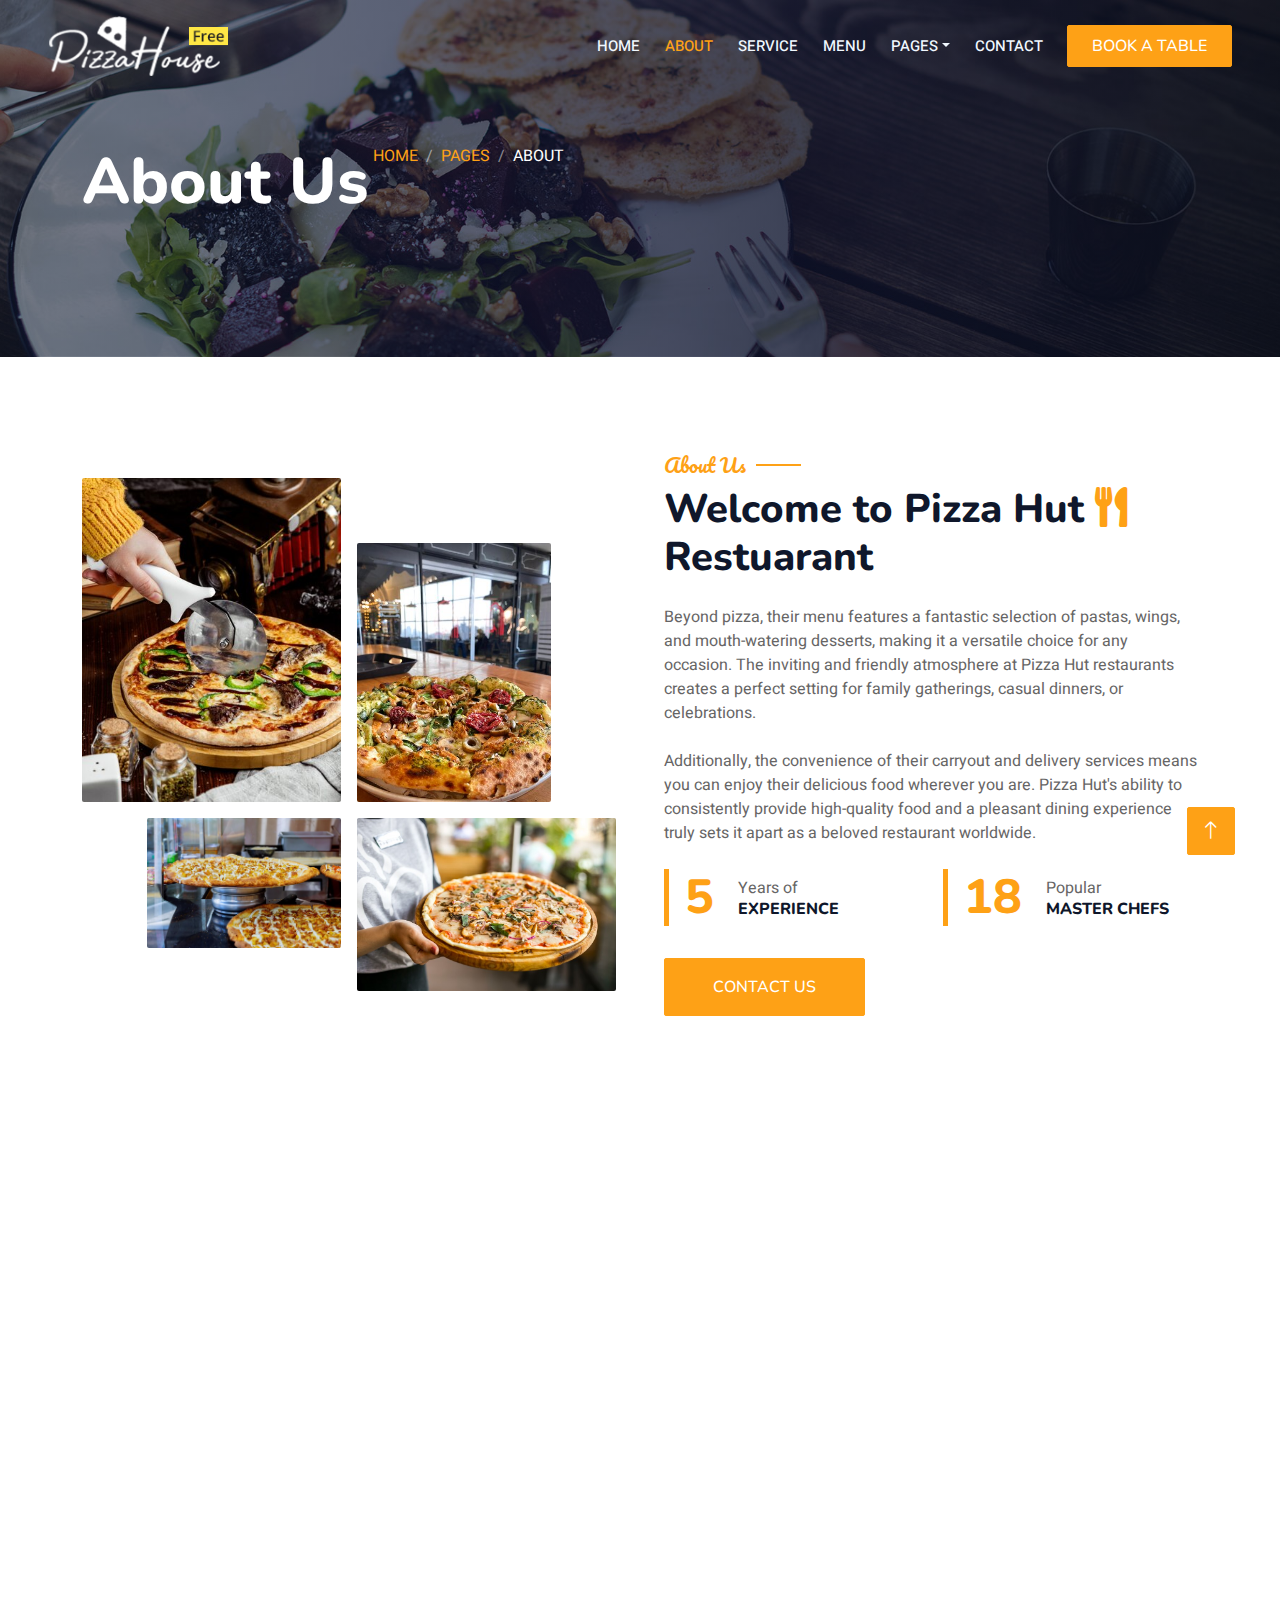
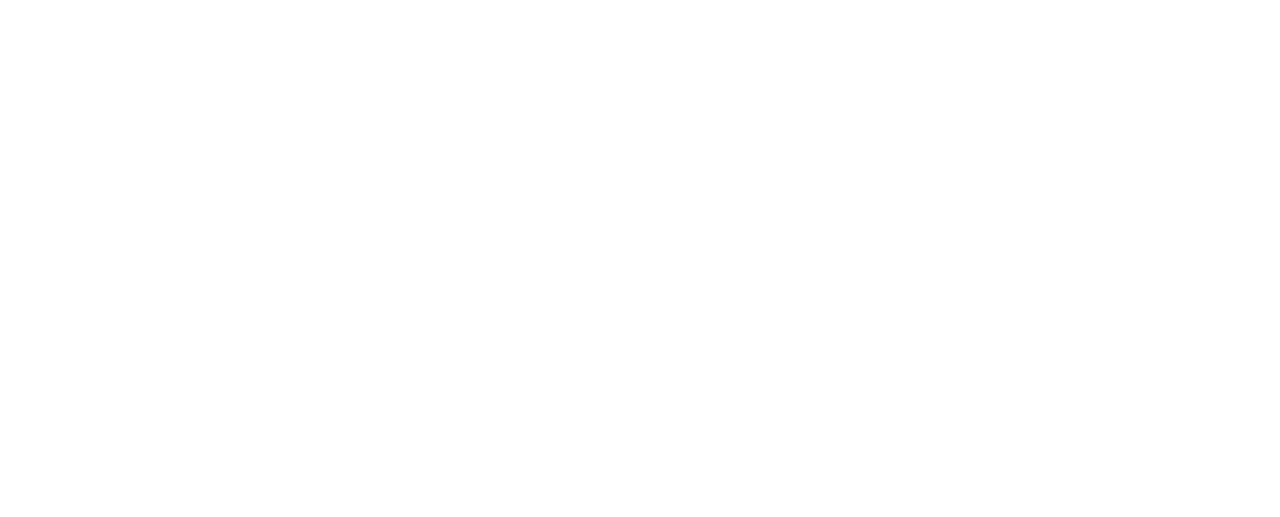
==== about.html @ 0dc983f3 "Merge branch 'main' of https://github.com/Sana4367/final-project" ====
<!DOCTYPE html>
<html lang="en">

<head>
    <meta charset="utf-8">
    <title>Restoran - Bootstrap Restaurant Template</title>
    <meta content="width=device-width, initial-scale=1.0" name="viewport">
    <meta content="" name="keywords">
    <meta content="" name="description">

    
    <link href="img/favicon.ico" rel="icon">

    <!-- Google Web Fonts -->
    <link rel="preconnect" href="https://fonts.googleapis.com">
    <link rel="preconnect" href="https://fonts.gstatic.com" crossorigin>
    <link href="https://fonts.googleapis.com/css2?family=Heebo:wght@400;500;600&family=Nunito:wght@600;700;800&family=Pacifico&display=swap" rel="stylesheet">

    <!-- Icon Font Stylesheet -->
    <link href="https://cdnjs.cloudflare.com/ajax/libs/font-awesome/5.10.0/css/all.min.css" rel="stylesheet">
    <link href="https://cdn.jsdelivr.net/npm/bootstrap-icons@1.4.1/font/bootstrap-icons.css" rel="stylesheet">

    <!-- Libraries Stylesheet -->
    <link href="lib/animate/animate.min.css" rel="stylesheet">
    <link href="lib/owlcarousel/assets/owl.carousel.min.css" rel="stylesheet">
    <link href="lib/tempusdominus/css/tempusdominus-bootstrap-4.min.css" rel="stylesheet" />

    <!-- Customized Bootstrap Stylesheet -->
    <link href="css/bootstrap.min.css" rel="stylesheet">

    <!-- Template Stylesheet -->
    <link href="css/style.css" rel="stylesheet">
</head>

<body>
    <div class="container-xxl bg-white p-0">
        <!-- Spinner Start -->
        <div id="spinner" class="show bg-white position-fixed translate-middle w-100 vh-100 top-50 start-50 d-flex align-items-center justify-content-center">
            <div class="spinner-border text-primary" style="width: 3rem; height: 3rem;" role="status">
                <span class="sr-only">Loading...</span>
            </div>
        </div>
        <!-- Spinner End -->


        <!-- Navbar & Hero Start -->
        <div class="container-xxl position-relative p-0">
            <nav class="navbar navbar-expand-lg navbar-dark bg-dark px-4 px-lg-5 py-3 py-lg-0">
                <a href="" class="navbar-brand p-0">
                    <img src="img/logo-inverse-198x66.png" alt="Logo">
                </a>
                <button class="navbar-toggler" type="button" data-bs-toggle="collapse" data-bs-target="#navbarCollapse">
                    <span class="fa fa-bars"></span>
                </button>
                <div class="collapse navbar-collapse" id="navbarCollapse">
                    <div class="navbar-nav ms-auto py-0 pe-4">
                        <a href="index.html" class="nav-item nav-link">Home</a>
                        <a href="about.html" class="nav-item nav-link active">About</a>
                        <a href="service.html" class="nav-item nav-link">Service</a>
                        <a href="menu.html" class="nav-item nav-link">Menu</a>
                        <div class="nav-item dropdown">
                            <a href="#" class="nav-link dropdown-toggle" data-bs-toggle="dropdown">Pages</a>
                            <div class="dropdown-menu m-0">
                                <a href="booking.html" class="dropdown-item">Booking</a>
                                <a href="team.html" class="dropdown-item">Our Team</a>
                                <a href="testimonial.html" class="dropdown-item">Testimonial</a>
                            </div>
                        </div>
                        <a href="contact.html" class="nav-item nav-link">Contact</a>
                    </div>
                    <a href="" class="btn btn-primary py-2 px-4">Book A Table</a>
                </div>
            </nav>

            <div class="container-xxl py-5 bg-dark hero-header mb-5">
                <div class="container text-center my-5 pt-5 pb-4">
                    <h1 class="display-3 text-white mb-3 animated slideInDown">About Us</h1>
                    <nav aria-label="breadcrumb">
                        <ol class="breadcrumb justify-content-center text-uppercase">
                            <li class="breadcrumb-item"><a href="#">Home</a></li>
                            <li class="breadcrumb-item"><a href="#">Pages</a></li>
                            <li class="breadcrumb-item text-white active" aria-current="page">About</li>
                        </ol>
                    </nav>
                </div>
            </div>
        </div>
        <!-- Navbar & Hero End -->


        <!-- About Start -->
        <div class="container-xxl py-5">
            <div class="container">
                <div class="row g-5 align-items-center">
                    <div class="col-lg-6">
                        <div class="row g-3">
                            <div class="col-6 text-start">
                                <img class="img-fluid rounded w-100 wow zoomIn" data-wow-delay="0.1s" src="img/side-view-girl-cuts-meat-pizza-with-bell-pepper-barbecue-sauce-tray_140725-11463.jpg">
                            </div>
                            <div class="col-6 text-start">
                                <img class="img-fluid rounded w-75 wow zoomIn" data-wow-delay="0.3s" src="img/pizza-lover_1048944-12216541.jpg" style="margin-top: 25%;">
                            </div>
                            <div class="col-6 text-end">
                                <img class="img-fluid rounded w-75 wow zoomIn" data-wow-delay="0.5s" src="img/close-up-pizza-kitchen-counter_1048944-2694804.jpg">
                            </div>
                            <div class="col-6 text-end">
                                <img class="img-fluid rounded w-100 wow zoomIn" data-wow-delay="0.7s" src="img/mix-pizza-chicken-mushroom-pepperbasil-cheese-onion-side-view_141793-3772.jpg">
                            </div>
                        </div>
                    </div>
                    <div class="col-lg-6">
                        <h5 class="section-title ff-secondary text-start text-primary fw-normal">About Us</h5>
                        <h1 class="mb-4">Welcome to Pizza Hut <i class="fa fa-utensils text-primary me-2"></i>Restuarant</h1>
                        <p class="mb-4">Beyond pizza, their menu features a fantastic selection of pastas, wings, and mouth-watering desserts, making it a versatile choice for any occasion. The inviting and friendly atmosphere at Pizza Hut restaurants creates a perfect setting for family gatherings, casual dinners, or celebrations.</p>
                        <p class="mb-4">Additionally, the convenience of their carryout and delivery services means you can enjoy their delicious food wherever you are. Pizza Hut's ability to consistently provide high-quality food and a pleasant dining experience truly sets it apart as a beloved restaurant worldwide.</p>
                        <div class="row g-4 mb-4">
                            <div class="col-sm-6">
                                <div class="d-flex align-items-center border-start border-5 border-primary px-3">
                                    <h1 class="flex-shrink-0 display-5 text-primary mb-0" data-toggle="counter-up">15</h1>
                                    <div class="ps-4">
                                        <p class="mb-0">Years of</p>
                                        <h6 class="text-uppercase mb-0">Experience</h6>
                                    </div>
                                </div>
                            </div>
                            <div class="col-sm-6">
                                <div class="d-flex align-items-center border-start border-5 border-primary px-3">
                                    <h1 class="flex-shrink-0 display-5 text-primary mb-0" data-toggle="counter-up">50</h1>
                                    <div class="ps-4">
                                        <p class="mb-0">Popular</p>
                                        <h6 class="text-uppercase mb-0">Master Chefs</h6>
                                    </div>
                                </div>
                            </div>
                        </div>
                        <a class="btn btn-primary py-3 px-5 mt-2" href="C:/Users/PMYLS/Desktop/clone/final-project/contact.html">Contact Us</a>
                    </div>
                </div>
            </div>
        </div>
        <!-- About End -->


        <!-- Team Start -->
        <div class="container-xxl pt-5 pb-3">
            <div class="container">
                <div class="text-center wow fadeInUp" data-wow-delay="0.1s">
                    <h5 class="section-title ff-secondary text-center text-primary fw-normal">Team Members</h5>
                    <h1 class="mb-5">Our Master Chefs</h1>
                </div>
                <div class="row g-4">
                    <div class="col-lg-3 col-md-6 wow fadeInUp" data-wow-delay="0.1s">
                        <div class="team-item text-center rounded overflow-hidden">
                            <div class="rounded-circle overflow-hidden m-4">
                                <img class="img-fluid" src="img/team-1.jpg" alt="">
                            </div>
                            <h5 class="mb-0">Ali Satti</h5>
                            <small>Senior Chef</small>
                            <div class="d-flex justify-content-center mt-3">
                                <a class="btn btn-square btn-primary mx-1" href=""><i class="fab fa-facebook-f"></i></a>
                                <a class="btn btn-square btn-primary mx-1" href=""><i class="fab fa-twitter"></i></a>
                                <a class="btn btn-square btn-primary mx-1" href=""><i class="fab fa-instagram"></i></a>
                            </div>
                        </div>
                    </div>
                    <div class="col-lg-3 col-md-6 wow fadeInUp" data-wow-delay="0.3s">
                        <div class="team-item text-center rounded overflow-hidden">
                            <div class="rounded-circle overflow-hidden m-4">
                                <img class="img-fluid" src="img/team-2.jpg" alt="">
                            </div>
                            <h5 class="mb-0">Muhammad Umer</h5>
                            <small>Junior Chef</small>
                            <div class="d-flex justify-content-center mt-3">
                                <a class="btn btn-square btn-primary mx-1" href=""><i class="fab fa-facebook-f"></i></a>
                                <a class="btn btn-square btn-primary mx-1" href=""><i class="fab fa-twitter"></i></a>
                                <a class="btn btn-square btn-primary mx-1" href=""><i class="fab fa-instagram"></i></a>
                            </div>
                        </div>
                    </div>
                    <div class="col-lg-3 col-md-6 wow fadeInUp" data-wow-delay="0.5s">
                        <div class="team-item text-center rounded overflow-hidden">
                            <div class="rounded-circle overflow-hidden m-4">
                                <img class="img-fluid" src="img/team-3.jpg" alt="">
                            </div>
                            <h5 class="mb-0">Muhammad Arfan</h5>
                            <small>Senior Chef</small>
                            <div class="d-flex justify-content-center mt-3">
                                <a class="btn btn-square btn-primary mx-1" href=""><i class="fab fa-facebook-f"></i></a>
                                <a class="btn btn-square btn-primary mx-1" href=""><i class="fab fa-twitter"></i></a>
                                <a class="btn btn-square btn-primary mx-1" href=""><i class="fab fa-instagram"></i></a>
                            </div>
                        </div>
                    </div>
                    <div class="col-lg-3 col-md-6 wow fadeInUp" data-wow-delay="0.7s">
                        <div class="team-item text-center rounded overflow-hidden">
                            <div class="rounded-circle overflow-hidden m-4">
                                <img class="img-fluid" src="img/team-4.jpg" alt="">
                            </div>
                            <h5 class="mb-0">Wasay Raja</h5>
                            <small>Assistant Chef</small>
                            <div class="d-flex justify-content-center mt-3">
                                <a class="btn btn-square btn-primary mx-1" href=""><i class="fab fa-facebook-f"></i></a>
                                <a class="btn btn-square btn-primary mx-1" href=""><i class="fab fa-twitter"></i></a>
                                <a class="btn btn-square btn-primary mx-1" href=""><i class="fab fa-instagram"></i></a>
                            </div>
                        </div>
                    </div>
                </div>
            </div>
        </div>
        <!-- Team End -->
        

        <!-- Footer Start -->
        <div class="container-fluid bg-dark text-light footer pt-5 mt-5 wow fadeIn" data-wow-delay="0.1s">
            <div class="container py-5">
                <div class="row g-5">
                    <div class="col-lg-3 col-md-6">
                        <h4 class="section-title ff-secondary text-start text-primary fw-normal mb-4">Company</h4>
                        <a class="btn btn-link" href="C:/Users/PMYLS/Desktop/clone/final-project/about.html">About Us</a>
                        <a class="btn btn-link" href="C:/Users/PMYLS/Desktop/clone/final-project/contact.html">Contact Us</a>
                        <a class="btn btn-link" href="C:/Users/PMYLS/Desktop/clone/final-project/menu.html">Menu</a>
                        <a class="btn btn-link" href="C:/Users/PMYLS/Desktop/clone/final-project/service.html">Services</a>
                        <a class="btn btn-link" href="C:/Users/PMYLS/Desktop/clone/final-project/booking.html">Booking</a>
                    </div>
                    <div class="col-lg-3 col-md-6">
                        <h4 class="section-title ff-secondary text-start text-primary fw-normal mb-4">Contact</h4>
                        <p class="mb-2"><i class="fa fa-map-marker-alt me-3"></i>123 Street, Pakistan, Rwp</p>
                        <p class="mb-2"><i class="fa fa-phone-alt me-3"></i>0341 6666777</p>
                        <p class="mb-2"><i class="fa fa-envelope me-3"></i>PizzaHut@gmail.com</p>
                        <div class="d-flex pt-2">
                            <a class="btn btn-outline-light btn-social" href="https://www.twitter.com"><i class="fab fa-twitter"></i></a>
                            <a class="btn btn-outline-light btn-social" href="https://www.facebook.com"><i class="fab fa-facebook-f"></i></a>
                            <a class="btn btn-outline-light btn-social" href="https://www.youtube.com"><i class="fab fa-youtube"></i></a>
                            <a class="btn btn-outline-light btn-social" href="https://www.linkedin.com"><i class="fab fa-linkedin-in"></i></a>
                        </div>
                    </div>
                    <div class="col-lg-3 col-md-6">
                        <h4 class="section-title ff-secondary text-start text-primary fw-normal mb-4">Opening</h4>
                        <h5 class="text-light fw-normal">Monday - Saturday</h5>
                        <p>09AM - 09PM</p>
                        <h5 class="text-light fw-normal">Sunday</h5>
                        <p>10AM - 08PM</p>
                    </div>
                    <div class="col-lg-3 col-md-6">
                        <h4 class="section-title ff-secondary text-start text-primary fw-normal mb-4">Newsletter</h4>
                        <p>Food is not just fuel; it's an experience, a memory, and a celebration of life.</p>
                        <p>Good food is the foundation of genuine happiness.</p>
                        
                    </div>
                </div>
            </div>
            <div class="container">
                <div class="copyright">
                    <div class="row">
                        <div class="col-md-6 text-center text-md-start mb-3 mb-md-0">
                            &copy; <a class="border-bottom" href="#">Pizza House</a>, All Right Reserved. 
							
							<!--/*** This template is free as long as you keep the footer author’s credit link/attribution link/backlink. If you'd like to use the template without the footer author’s credit link/attribution link/backlink, you can purchase the Credit Removal License from "https://htmlcodex.com/credit-removal". Thank you for your support. ***/-->
							Designed By <a class="border-bottom" href="https://htmlcodex.com">our team</a>
                        </div>
                        <div class="col-md-6 text-center text-md-end">
                            <div class="footer-menu">
                                <a href="C:/Users/PMYLS/Desktop/clone/final-project/about.html">Home</a>
                                <a href="C:/Users/PMYLS/Desktop/clone/final-project/contact.html">Contact us</a>
                                <a href="C:/Users/PMYLS/Desktop/clone/final-project/service.html">Services</a>
                                <a href="C:/Users/PMYLS/Desktop/clone/final-project/menu.html">Menu</a>
                            </div>
                        </div>
                    </div>
                </div>
            </div>
        </div>
        <!-- Footer End -->


        <!-- Back to Top -->
        <a href="#" class="btn btn-lg btn-primary btn-lg-square back-to-top"><i class="bi bi-arrow-up"></i></a>
    </div>

    <!-- JavaScript Libraries -->
    <script src="https://code.jquery.com/jquery-3.4.1.min.js"></script>
    <script src="https://cdn.jsdelivr.net/npm/bootstrap@5.0.0/dist/js/bootstrap.bundle.min.js"></script>
    <script src="lib/wow/wow.min.js"></script>
    <script src="lib/easing/easing.min.js"></script>
    <script src="lib/waypoints/waypoints.min.js"></script>
    <script src="lib/counterup/counterup.min.js"></script>
    <script src="lib/owlcarousel/owl.carousel.min.js"></script>
    <script src="lib/tempusdominus/js/moment.min.js"></script>
    <script src="lib/tempusdominus/js/moment-timezone.min.js"></script>
    <script src="lib/tempusdominus/js/tempusdominus-bootstrap-4.min.js"></script>

    <!-- Template Javascript -->
    <script src="js/main.js"></script>
</body>

</html>
---- css/style.css ----
/********** Template CSS **********/
:root {
    --primary: #FEA116;
    --light: #F1F8FF;
    --dark: #0F172B;
}





.ff-secondary {
    font-family: 'Pacifico', cursive;
}

.fw-medium {
    font-weight: 600 !important;
}

.fw-semi-bold {
    font-weight: 700 !important;
}

.back-to-top {
    position: fixed;
    display: none;
    right: 45px;
    bottom: 45px;
    z-index: 99;
}


/*** Spinner ***/
#spinner {
    opacity: 0;
    visibility: hidden;
    transition: opacity .5s ease-out, visibility 0s linear .5s;
    z-index: 99999;
}

#spinner.show {
    transition: opacity .5s ease-out, visibility 0s linear 0s;
    visibility: visible;
    opacity: 1;
}


/*** Button ***/
.btn {
    font-family: 'Nunito', sans-serif;
    font-weight: 500;
    text-transform: uppercase;
    transition: .5s;
}

.btn.btn-primary,
.btn.btn-secondary {
    color: #FFFFFF;
}

.btn-square {
    width: 38px;
    height: 38px;
}

.btn-sm-square {
    width: 32px;
    height: 32px;
}

.btn-lg-square {
    width: 48px;
    height: 48px;
}

.btn-square,
.btn-sm-square,
.btn-lg-square {
    padding: 0;
    display: flex;
    align-items: center;
    justify-content: center;
    font-weight: normal;
    border-radius: 2px;
}


/*** Navbar ***/
.navbar-dark .navbar-nav .nav-link {
    position: relative;
    margin-left: 25px;
    padding: 35px 0;
    font-size: 15px;
    color: var(--light) !important;
    text-transform: uppercase;
    font-weight: 500;
    outline: none;
    transition: .5s;
}

.sticky-top.navbar-dark .navbar-nav .nav-link {
    padding: 20px 0;
}

.navbar-dark .navbar-nav .nav-link:hover,
.navbar-dark .navbar-nav .nav-link.active {
    color: var(--primary) !important;
}

.navbar-dark .navbar-brand img {
    max-height: 60px;
    transition: .5s;
}

.sticky-top.navbar-dark .navbar-brand img {
    max-height: 45px;
}

@media (max-width: 991.98px) {
    .sticky-top.navbar-dark {
        position: relative;
    }

    .navbar-dark .navbar-collapse {
        margin-top: 15px;
        border-top: 1px solid rgba(255, 255, 255, .1)
    }

    .navbar-dark .navbar-nav .nav-link,
    .sticky-top.navbar-dark .navbar-nav .nav-link {
        padding: 10px 0;
        margin-left: 0;
    }

    .navbar-dark .navbar-brand img {
        max-height: 45px;
    }
}

@media (min-width: 992px) {
    .navbar-dark {
        position: absolute;
        width: 100%;
        top: 0;
        left: 0;
        z-index: 999;
        background: transparent !important;
    }
    
    .sticky-top.navbar-dark {
        position: fixed;
        background: var(--dark) !important;
    }
}


/*** Hero Header ***/
.hero-header {
    background: linear-gradient(rgba(15, 23, 43, 0.568), rgba(15, 23, 43, .568)), url(../img/bg-3.jpg);
    background-position: center center;
    background-repeat: no-repeat;
    background-size: cover;
}

.hero-header img {
    animation: imgRotate 40s linear infinite;
}

@keyframes imgRotate { 
    100% { 
        transform: rotate(360deg); 
    } 
}

.breadcrumb-item + .breadcrumb-item::before {
    color: rgba(255, 255, 255, .5);
}


/*** Section Title ***/
.section-title {
    position: relative;
    display: inline-block;
}

.section-title::before {
    position: absolute;
    content: "";
    width: 45px;
    height: 2px;
    top: 50%;
    left: -55px;
    margin-top: -1px;
    background: var(--primary);
}

.section-title::after {
    position: absolute;
    content: "";
    width: 45px;
    height: 2px;
    top: 50%;
    right: -55px;
    margin-top: -1px;
    background: var(--primary);
}

.section-title.text-start::before,
.section-title.text-end::after {
    display: none;
}


/*** Service ***/
.service-item {
    box-shadow: 0 0 45px rgba(0, 0, 0, .08);
    transition: .5s;
}

.service-item:hover {
    background: var(--primary);
}

.service-item * {
    transition: .5s;
}

.service-item:hover * {
    color: var(--light) !important;
}


/*** Food Menu ***/
.nav-pills .nav-item .active {
    border-bottom: 2px solid var(--primary);
}


/*** Youtube Video ***/
.video {
    position: relative;
    height: 100%;
    min-height: 500px;
    background: linear-gradient(rgba(15, 23, 43, .1), rgba(15, 23, 43, .1)), url(../img/video.jpg);
    background-position: center center;
    background-repeat: no-repeat;
    background-size: cover;
}

.video .btn-play {
    position: absolute;
    z-index: 3;
    top: 50%;
    left: 50%;
    transform: translateX(-50%) translateY(-50%);
    box-sizing: content-box;
    display: block;
    width: 32px;
    height: 44px;
    border-radius: 50%;
    border: none;
    outline: none;
    padding: 18px 20px 18px 28px;
}

.video .btn-play:before {
    content: "";
    position: absolute;
    z-index: 0;
    left: 50%;
    top: 50%;
    transform: translateX(-50%) translateY(-50%);
    display: block;
    width: 100px;
    height: 100px;
    background: var(--primary);
    border-radius: 50%;
    animation: pulse-border 1500ms ease-out infinite;
}

.video .btn-play:after {
    content: "";
    position: absolute;
    z-index: 1;
    left: 50%;
    top: 50%;
    transform: translateX(-50%) translateY(-50%);
    display: block;
    width: 100px;
    height: 100px;
    background: var(--primary);
    border-radius: 50%;
    transition: all 200ms;
}

.video .btn-play img {
    position: relative;
    z-index: 3;
    max-width: 100%;
    width: auto;
    height: auto;
}

.video .btn-play span {
    display: block;
    position: relative;
    z-index: 3;
    width: 0;
    height: 0;
    border-left: 32px solid var(--dark);
    border-top: 22px solid transparent;
    border-bottom: 22px solid transparent;
}

@keyframes pulse-border {
    0% {
        transform: translateX(-50%) translateY(-50%) translateZ(0) scale(1);
        opacity: 1;
    }

    100% {
        transform: translateX(-50%) translateY(-50%) translateZ(0) scale(1.5);
        opacity: 0;
    }
}

#videoModal {
    z-index: 99999;
}

#videoModal .modal-dialog {
    position: relative;
    max-width: 800px;
    margin: 60px auto 0 auto;
}

#videoModal .modal-body {
    position: relative;
    padding: 0px;
}

#videoModal .close {
    position: absolute;
    width: 30px;
    height: 30px;
    right: 0px;
    top: -30px;
    z-index: 999;
    font-size: 30px;
    font-weight: normal;
    color: #FFFFFF;
    background: #000000;
    opacity: 1;
}


/*** Team ***/
.team-item {
    box-shadow: 0 0 45px rgba(0, 0, 0, .08);
    height: calc(100% - 38px);
    transition: .5s;
}

.team-item img {
    transition: .5s;
}

.team-item:hover img {
    transform: scale(1.1);
}

.team-item:hover {
    height: 100%;
}

.team-item .btn {
    border-radius: 38px 38px 0 0;
}


/*** Testimonial ***/
.testimonial-carousel .owl-item .testimonial-item,
.testimonial-carousel .owl-item.center .testimonial-item * {
    transition: .5s;
}

.testimonial-carousel .owl-item.center .testimonial-item {
    background: var(--primary) !important;
    border-color: var(--primary) !important;
}

.testimonial-carousel .owl-item.center .testimonial-item * {
    color: var(--light) !important;
}



.containerat {
    position: relative;
    display: flex;
    justify-content: flex-end;
    align-items: center;
    height: 75vh;
    background: linear-gradient(rgba(15, 23, 43, 0.425), rgba(15, 23, 43, 0.425)), url(../img/bg-hero.jpg);
    background-position: center center;
    background-repeat: no-repeat;
    background-size: cover;
    padding: 20%;
    
}

.content {
    position: absolute;
    top: 20px;
    right: 20px;
    max-width: 450px;
    color: white;
    padding: 5%;
    padding-top: 8%;
    text-align: right;
}

.content h2 {
    margin-top: 0;
    color: white;
}

.button {
    background-color: #ffad14;
    color: rgb(255, 255, 255);
    border: none;
    font-family: 'Nunito', sans-serif;
    padding: 10px 20px;
    text-align: center;
    text-decoration: none;
    display: inline-block;
    font-size: 16px;
    
    transition: background-color 0.3s ease;
}



.container {
    display: flex;
    flex-wrap: wrap;
    gap: 5px; /* Adding gap between divs */
  
}
.left, .right {
    flex: 1;
    margin: 80px; /* Adding margin outside the divs */
}



.button:hover {
    background-color: #aaf1ade2;
}
 



.testimonial-carousel .owl-dots {
    margin-top: 24px;
    display: flex;
    align-items: flex-end;
    justify-content: center;
}

.testimonial-carousel .owl-dot {
    position: relative;
    display: inline-block;
    margin: 0 5px;
    width: 15px;
    height: 15px;
    border: 1px solid #CCCCCC;
    border-radius: 15px;
    transition: .5s;
}

.testimonial-carousel .owl-dot.active {
    background: var(--primary);
    border-color: var(--primary);
}


/*** Footer ***/
.footer .btn.btn-social {
    margin-right: 5px;
    width: 35px;
    height: 35px;
    display: flex;
    align-items: center;
    justify-content: center;
    color: var(--light);
    border: 1px solid #FFFFFF;
    border-radius: 35px;
    transition: .3s;
}

.footer .btn.btn-social:hover {
    color: var(--primary);
}

.footer .btn.btn-link {
    display: block;
    margin-bottom: 5px;
    padding: 0;
    text-align: left;
    color: #FFFFFF;
    font-size: 15px;
    font-weight: normal;
    text-transform: capitalize;
    transition: .3s;
}

.footer .btn.btn-link::before {
    position: relative;
    content: "\f105";
    font-family: "Font Awesome 5 Free";
    font-weight: 900;
    margin-right: 10px;
}

.footer .btn.btn-link:hover {
    letter-spacing: 1px;
    box-shadow: none;
}

.footer .copyright {
    padding: 25px 0;
    font-size: 15px;
    border-top: 1px solid rgba(256, 256, 256, .1);
}

.footer .copyright a {
    color: var(--light);
}

.footer .footer-menu a {
    margin-right: 15px;
    padding-right: 15px;
    border-right: 1px solid rgba(255, 255, 255, .1);
}

.footer .footer-menu a:last-child {
    margin-right: 0;
    padding-right: 0;
    border-right: none;
}
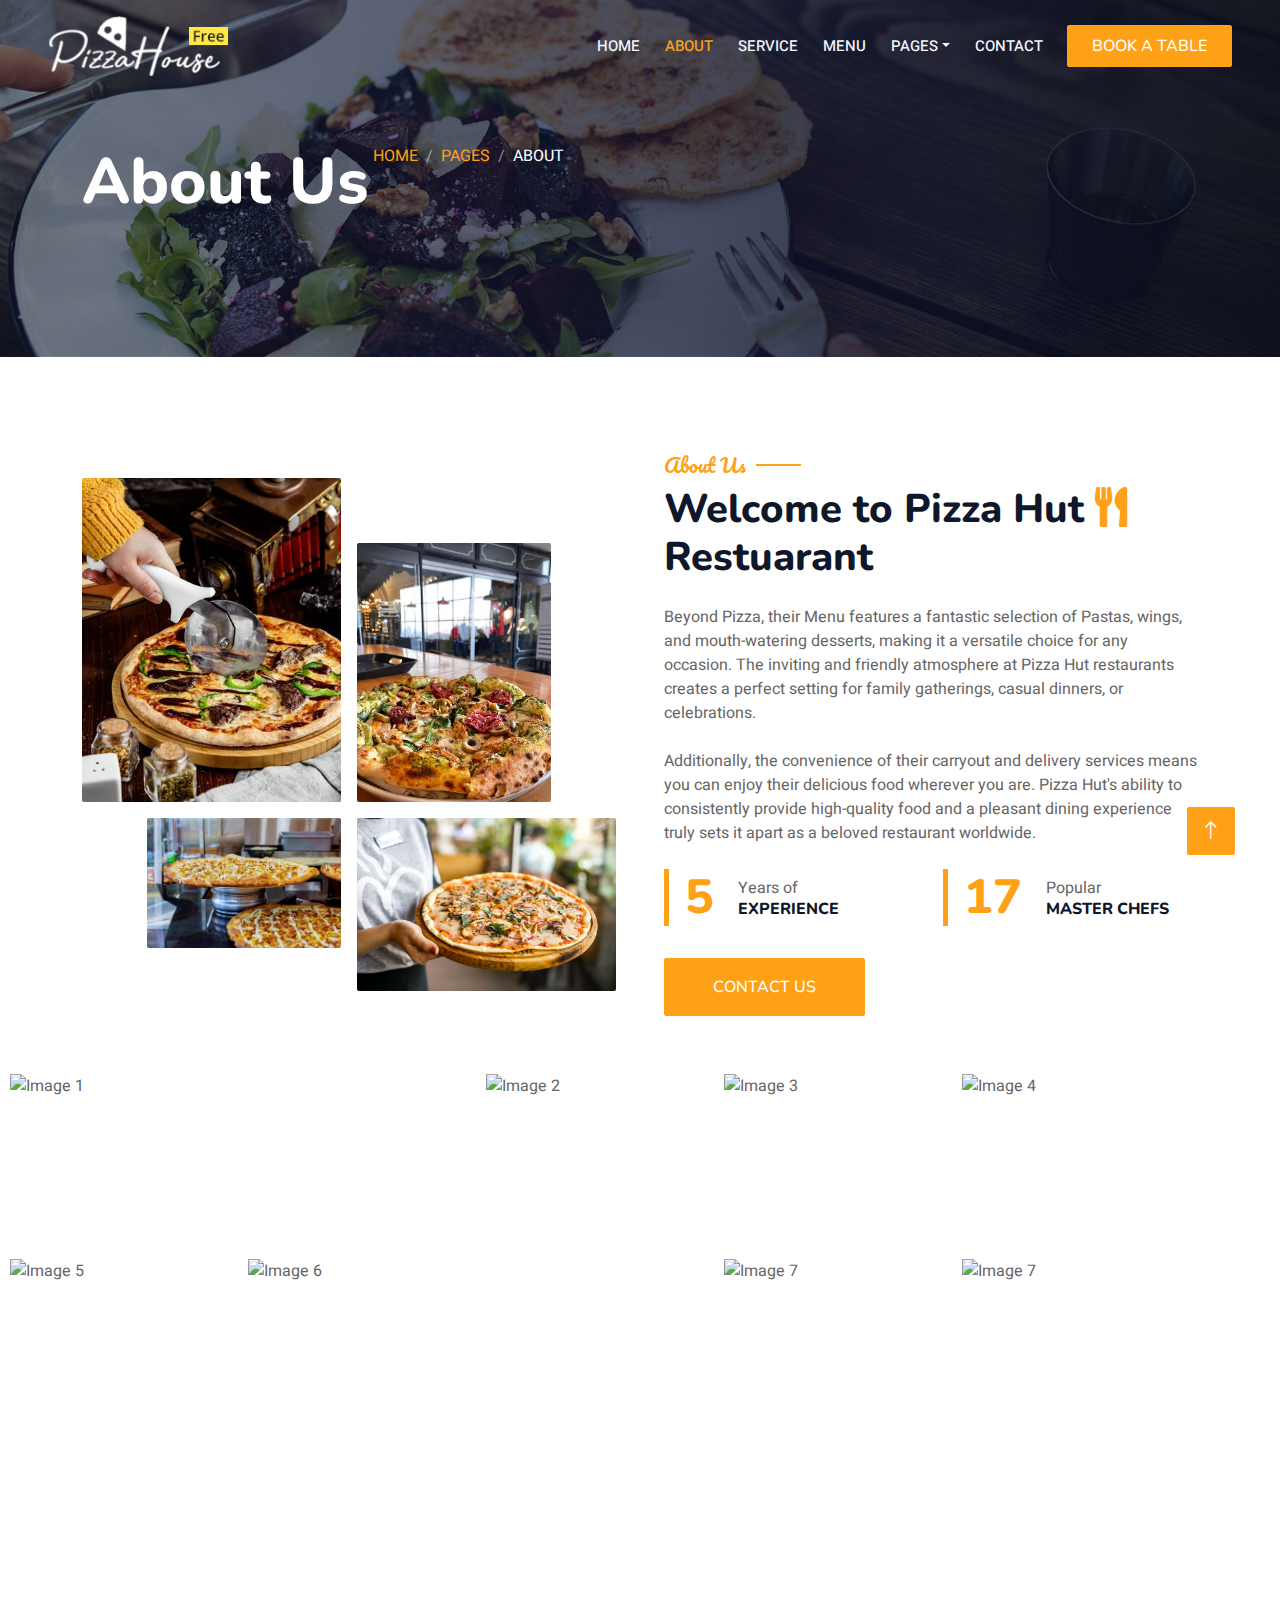
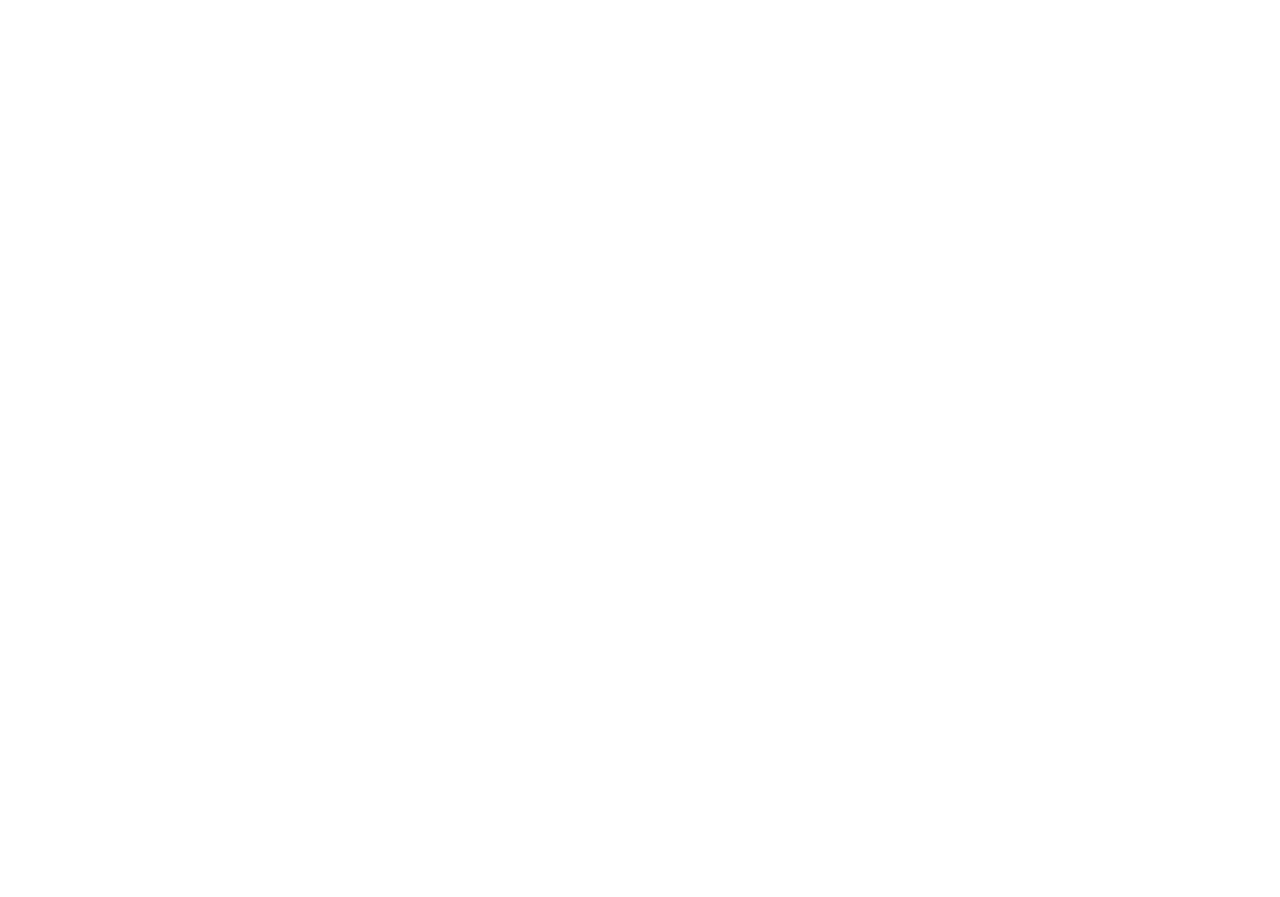
==== commit 7bad1e89: "aliza" ====
--- a/about.html
+++ b/about.html
@@ -8,6 +8,74 @@
     <meta content="" name="keywords">
     <meta content="" name="description">
 
+    <meta charset="UTF-8">
+    <meta name="viewport" content="width=device-width, initial-scale=1.0">
+    <title>Dynamic Image Gallery</title>
+    <style>
+        body {
+            font-family: Arial, sans-serif;
+            background-color: #f8f9fa;
+            margin: 0;
+            padding: 0;
+            display: flex;
+            justify-content: center;
+            align-items: center;
+            min-height: 100vh;
+        }
+        .gallery {
+            display: grid;
+            grid-template-columns: repeat(auto-fill, minmax(200px, 1fr));
+            gap: 10px;
+            width: 100%;
+            max-width: 1200px; /* Maximum width for large screens */
+            padding: 10px; /* Padding around the gallery */
+            box-sizing: border-box;
+        }
+        .gallery-item {
+            position: relative;
+            overflow: hidden;
+            height: 0;
+            padding-bottom: 75%; /* 4:3 Aspect Ratio */
+        }
+        .gallery-item img {
+            position: absolute;
+            top: 0;
+            left: 0;
+            width: 100%;
+            height: 100%;
+            object-fit: cover;
+            transition: transform 0.5s ease;
+        }
+        .gallery-item:hover img {
+            transform: scale(1.1);
+        }
+        .gallery-item p {
+            position: absolute;
+            bottom: 0;
+            left: 0;
+            right: 0;
+            background-color: rgba(0, 0, 0, 0.7);
+            color: #fff;
+            margin: 0;
+            padding: 10px;
+            text-align: center;
+            opacity: 0;
+            transition: opacity 0.5s ease;
+        }
+        .gallery-item:hover p {
+            opacity: 1;
+        }
+        .gallery-item.large {
+            grid-column: span 2;
+            padding-bottom: 37.5%; /* 8:3 Aspect Ratio */
+        }
+        @media (max-width: 600px) {
+            .gallery-item.large {
+                grid-column: span 1;
+                padding-bottom: 75%; /* 4:3 Aspect Ratio */
+            }
+        }
+    </style>
     
     <link href="img/favicon.ico" rel="icon">
 
@@ -111,7 +179,7 @@
                     <div class="col-lg-6">
                         <h5 class="section-title ff-secondary text-start text-primary fw-normal">About Us</h5>
                         <h1 class="mb-4">Welcome to Pizza Hut <i class="fa fa-utensils text-primary me-2"></i>Restuarant</h1>
-                        <p class="mb-4">Beyond pizza, their menu features a fantastic selection of pastas, wings, and mouth-watering desserts, making it a versatile choice for any occasion. The inviting and friendly atmosphere at Pizza Hut restaurants creates a perfect setting for family gatherings, casual dinners, or celebrations.</p>
+                        <p class="mb-4">Beyond Pizza, their Menu features a fantastic selection of Pastas, wings, and mouth-watering desserts, making it a versatile choice for any occasion. The inviting and friendly atmosphere at Pizza Hut restaurants creates a perfect setting for family gatherings, casual dinners, or celebrations.</p>
                         <p class="mb-4">Additionally, the convenience of their carryout and delivery services means you can enjoy their delicious food wherever you are. Pizza Hut's ability to consistently provide high-quality food and a pleasant dining experience truly sets it apart as a beloved restaurant worldwide.</p>
                         <div class="row g-4 mb-4">
                             <div class="col-sm-6">
@@ -140,7 +208,41 @@
         </div>
         <!-- About End -->
 
-
+ <div class="gallery">
+        <div class="gallery-item large">
+            <img src="https://picsum.photos/600/300?random=1" alt="Image 1">
+            <p>Description for Image 1</p>
+        </div>
+        <div class="gallery-item">
+            <img src="https://picsum.photos/400/300?random=2" alt="Image 2">
+            <p>Description for Image 2</p>
+        </div>
+        <div class="gallery-item">
+            <img src="https://picsum.photos/300/400?random=3" alt="Image 3">
+            <p>Description for Image 3</p>
+        </div>
+        <div class="gallery-item">
+            <img src="https://picsum.photos/300/400?random=4" alt="Image 4">
+            <p>Description for Image 4</p>
+        </div>
+        <div class="gallery-item">
+            <img src="https://picsum.photos/400/300?random=5" alt="Image 5">
+            <p>Description for Image 5</p>
+        </div>
+        <div class="gallery-item large">
+            <img src="https://picsum.photos/600/300?random=6" alt="Image 6">
+            <p>Description for Image 6</p>
+        </div>
+        <div class="gallery-item">
+            <img src="https://picsum.photos/400/300?random=7" alt="Image 7">
+            <p>Description for Image 7</p>
+        </div>
+<div class="gallery-item">
+            <img src="https://picsum.photos/400/300?random=7" alt="Image 7">
+            <p>Description for Image 7</p>
+        </div>
+    </div>
+        
         <!-- Team Start -->
         <div class="container-xxl pt-5 pb-3">
             <div class="container">
@@ -245,7 +347,7 @@
                     <div class="col-lg-3 col-md-6">
                         <h4 class="section-title ff-secondary text-start text-primary fw-normal mb-4">Newsletter</h4>
                         <p>Food is not just fuel; it's an experience, a memory, and a celebration of life.</p>
-                        <p>Good food is the foundation of genuine happiness.</p>
+                        <p>Good Food is the foundation of genuine happiness.</p>
                         
                     </div>
                 </div>
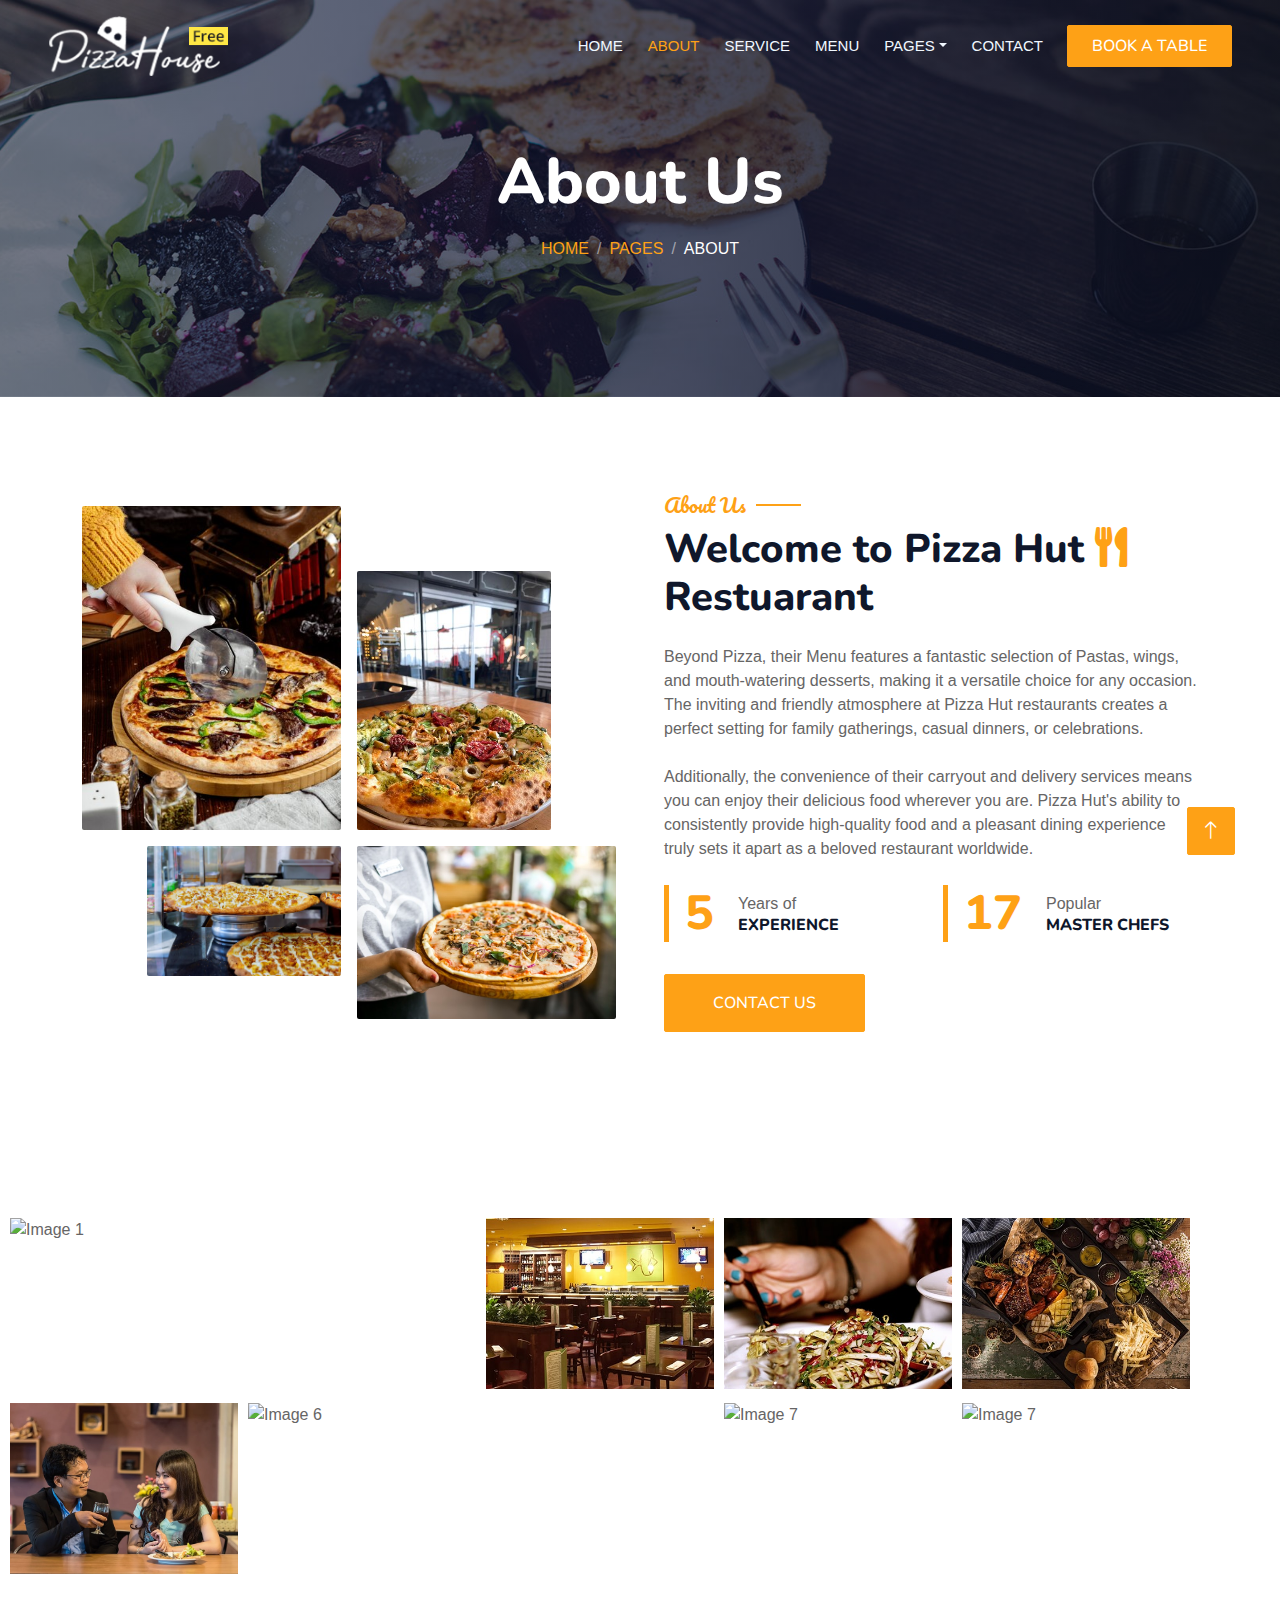
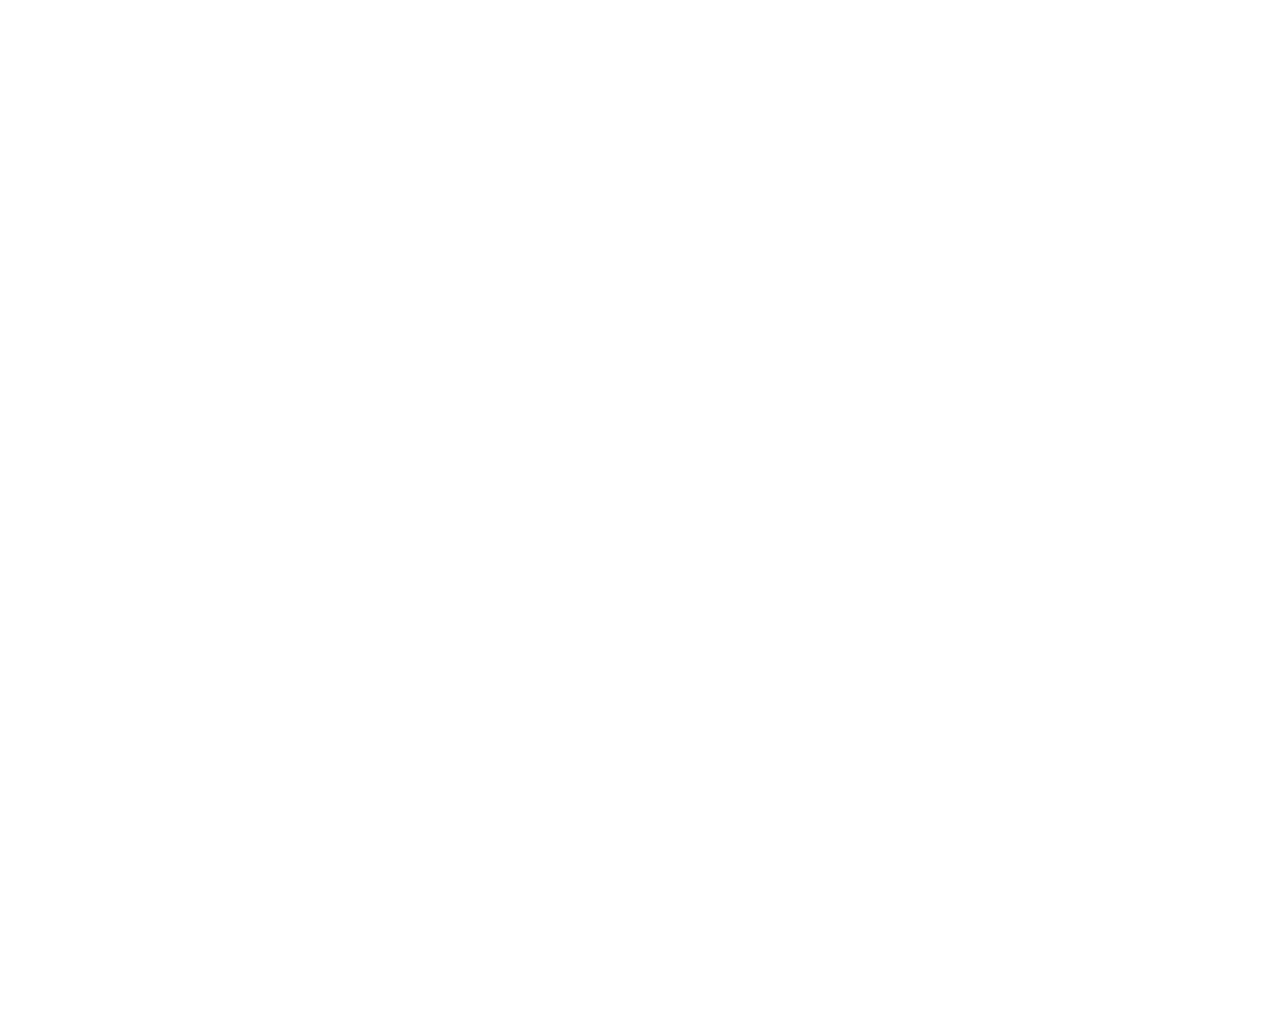
==== commit ddd707a8: "Merge branch 'main' of https://github.com/Sana4367/final-project" ====
--- a/about.html
+++ b/about.html
@@ -3,7 +3,7 @@
 
 <head>
     <meta charset="utf-8">
-    <title>Restoran - Bootstrap Restaurant Template</title>
+    <title>Pizza Hut</title>
     <meta content="width=device-width, initial-scale=1.0" name="viewport">
     <meta content="" name="keywords">
     <meta content="" name="description">
@@ -11,71 +11,8 @@
     <meta charset="UTF-8">
     <meta name="viewport" content="width=device-width, initial-scale=1.0">
     <title>Dynamic Image Gallery</title>
-    <style>
-        body {
-            font-family: Arial, sans-serif;
-            background-color: #f8f9fa;
-            margin: 0;
-            padding: 0;
-            display: flex;
-            justify-content: center;
-            align-items: center;
-            min-height: 100vh;
-        }
-        .gallery {
-            display: grid;
-            grid-template-columns: repeat(auto-fill, minmax(200px, 1fr));
-            gap: 10px;
-            width: 100%;
-            max-width: 1200px; /* Maximum width for large screens */
-            padding: 10px; /* Padding around the gallery */
-            box-sizing: border-box;
-        }
-        .gallery-item {
-            position: relative;
-            overflow: hidden;
-            height: 0;
-            padding-bottom: 75%; /* 4:3 Aspect Ratio */
-        }
-        .gallery-item img {
-            position: absolute;
-            top: 0;
-            left: 0;
-            width: 100%;
-            height: 100%;
-            object-fit: cover;
-            transition: transform 0.5s ease;
-        }
-        .gallery-item:hover img {
-            transform: scale(1.1);
-        }
-        .gallery-item p {
-            position: absolute;
-            bottom: 0;
-            left: 0;
-            right: 0;
-            background-color: rgba(0, 0, 0, 0.7);
-            color: #fff;
-            margin: 0;
-            padding: 10px;
-            text-align: center;
-            opacity: 0;
-            transition: opacity 0.5s ease;
-        }
-        .gallery-item:hover p {
-            opacity: 1;
-        }
-        .gallery-item.large {
-            grid-column: span 2;
-            padding-bottom: 37.5%; /* 8:3 Aspect Ratio */
-        }
-        @media (max-width: 600px) {
-            .gallery-item.large {
-                grid-column: span 1;
-                padding-bottom: 75%; /* 4:3 Aspect Ratio */
-            }
-        }
-    </style>
+
+    
     
     <link href="img/favicon.ico" rel="icon">
 
@@ -207,39 +144,42 @@
             </div>
         </div>
         <!-- About End -->
-
+        <div class="text-center wow fadeInUp" data-wow-delay="0.1s">
+            <h5  class="section-title ff-secondary text-center text-primary fw-normal">Pizza Hut View</h5>
+            <h1 class="mb-5">Gallery</h1>
+        </div>
  <div class="gallery">
         <div class="gallery-item large">
-            <img src="https://picsum.photos/600/300?random=1" alt="Image 1">
-            <p>Description for Image 1</p>
-        </div>
-        <div class="gallery-item">
-            <img src="https://picsum.photos/400/300?random=2" alt="Image 2">
-            <p>Description for Image 2</p>
-        </div>
-        <div class="gallery-item">
-            <img src="https://picsum.photos/300/400?random=3" alt="Image 3">
-            <p>Description for Image 3</p>
-        </div>
-        <div class="gallery-item">
-            <img src="https://picsum.photos/300/400?random=4" alt="Image 4">
-            <p>Description for Image 4</p>
-        </div>
-        <div class="gallery-item">
-            <img src="https://picsum.photos/400/300?random=5" alt="Image 5">
-            <p>Description for Image 5</p>
+            <img src="img/view4.jpg" alt="Image 1">
+            <p>pizza view before serving</p>
+        </div>
+        <div class="gallery-item">
+            <img src="img/about-2.jpg" alt="Image 2">
+            <p>Pizza Hut restoran view</p>
+        </div>
+        <div class="gallery-item">
+            <img src="img/about-3.jpg" alt="Image 3">
+            <p>customer's pic</p>
+        </div>
+        <div class="gallery-item">
+            <img src="img/about-4.jpg" alt="Image 4">
+            <p>Special order</p>
+        </div>
+        <div class="gallery-item">
+            <img src="img/video.jpg" alt="Image 5">
+            <p>Customer while waiting for order</p>
         </div>
         <div class="gallery-item large">
-            <img src="https://picsum.photos/600/300?random=6" alt="Image 6">
-            <p>Description for Image 6</p>
-        </div>
-        <div class="gallery-item">
-            <img src="https://picsum.photos/400/300?random=7" alt="Image 7">
-            <p>Description for Image 7</p>
+            <img src="img/view3.jpg" alt="Image 6">
+            <p>Pizza view after serving</p>
+        </div>
+        <div class="gallery-item">
+            <img src="img/view2.jpg" alt="Image 7">
+            <p>Customer after receiving order</p>
         </div>
 <div class="gallery-item">
-            <img src="https://picsum.photos/400/300?random=7" alt="Image 7">
-            <p>Description for Image 7</p>
+            <img src="img/view 1.jpg" alt="Image 7">
+            <p>Pizza view after serving</p>
         </div>
     </div>
         
@@ -247,7 +187,7 @@
         <div class="container-xxl pt-5 pb-3">
             <div class="container">
                 <div class="text-center wow fadeInUp" data-wow-delay="0.1s">
-                    <h5 class="section-title ff-secondary text-center text-primary fw-normal">Team Members</h5>
+                    <h5  class="section-title ff-secondary text-center text-primary fw-normal">Team Members</h5>
                     <h1 class="mb-5">Our Master Chefs</h1>
                 </div>
                 <div class="row g-4">
@@ -319,11 +259,11 @@
                 <div class="row g-5">
                     <div class="col-lg-3 col-md-6">
                         <h4 class="section-title ff-secondary text-start text-primary fw-normal mb-4">Company</h4>
-                        <a class="btn btn-link" href="C:/Users/PMYLS/Desktop/clone/final-project/about.html">About Us</a>
-                        <a class="btn btn-link" href="C:/Users/PMYLS/Desktop/clone/final-project/contact.html">Contact Us</a>
-                        <a class="btn btn-link" href="C:/Users/PMYLS/Desktop/clone/final-project/menu.html">Menu</a>
-                        <a class="btn btn-link" href="C:/Users/PMYLS/Desktop/clone/final-project/service.html">Services</a>
-                        <a class="btn btn-link" href="C:/Users/PMYLS/Desktop/clone/final-project/booking.html">Booking</a>
+                        <a class="btn btn-link" href="about.html">About Us</a>
+                        <a class="btn btn-link" href="contact.html">Contact Us</a>
+                        <a class="btn btn-link" href="menu.html">Menu</a>
+                        <a class="btn btn-link" href="service.html">Services</a>
+                        <a class="btn btn-link" href="booking.html">Booking</a>
                     </div>
                     <div class="col-lg-3 col-md-6">
                         <h4 class="section-title ff-secondary text-start text-primary fw-normal mb-4">Contact</h4>
@@ -363,10 +303,10 @@
                         </div>
                         <div class="col-md-6 text-center text-md-end">
                             <div class="footer-menu">
-                                <a href="C:/Users/PMYLS/Desktop/clone/final-project/about.html">Home</a>
-                                <a href="C:/Users/PMYLS/Desktop/clone/final-project/contact.html">Contact us</a>
-                                <a href="C:/Users/PMYLS/Desktop/clone/final-project/service.html">Services</a>
-                                <a href="C:/Users/PMYLS/Desktop/clone/final-project/menu.html">Menu</a>
+                                <a href="about.html">Home</a>
+                                <a href="contact.html">Contact us</a>
+                                <a href="service.html">Services</a>
+                                <a href="menu.html">Menu</a>
                             </div>
                         </div>
                     </div>
--- a/css/style.css
+++ b/css/style.css
@@ -4,6 +4,7 @@
     --light: #F1F8FF;
     --dark: #0F172B;
 }
+
 
 
 
@@ -401,7 +402,7 @@
     justify-content: flex-end;
     align-items: center;
     height: 75vh;
-    background: linear-gradient(rgba(15, 23, 43, 0.425), rgba(15, 23, 43, 0.425)), url(../img/bg-hero.jpg);
+    background: linear-gradient(rgba(15, 23, 43, 0.523), rgba(15, 23, 43, 0.5)), url(../img/bg-hero.jpg);
     background-position: center center;
     background-repeat: no-repeat;
     background-size: cover;
@@ -441,7 +442,7 @@
 
 
 
-.container {
+.containerstar {
     display: flex;
     flex-wrap: wrap;
     gap: 5px; /* Adding gap between divs */
@@ -548,4 +549,67 @@
     margin-right: 0;
     padding-right: 0;
     border-right: none;
+}
+body {
+    font-family: Arial, sans-serif;
+    background-color: #f8f9fa;
+    margin: 0;
+    padding: 0;
+    display: flex;
+    justify-content: center;
+    align-items: center;
+    min-height: 100vh;
+}
+.gallery {
+    display: grid;
+    grid-template-columns: repeat(auto-fill, minmax(200px, 1fr));
+    gap: 10px;
+    width: 100%;
+    max-width: 1200px; /* Maximum width for large screens */
+    padding: 10px; /* Padding around the gallery */
+    box-sizing: border-box;
+}
+.gallery-item {
+    position: relative;
+    overflow: hidden;
+    height: 0;
+    padding-bottom: 75%; /* 4:3 Aspect Ratio */
+}
+.gallery-item img {
+    position: absolute;
+    top: 0;
+    left: 0;
+    width: 100%;
+    height: 100%;
+    object-fit: cover;
+    transition: transform 0.5s ease;
+}
+.gallery-item:hover img {
+    transform: scale(1.1);
+}
+.gallery-item p {
+    position: absolute;
+    bottom: 0;
+    left: 0;
+    right: 0;
+    background-color: rgba(0, 0, 0, 0.7);
+    color: #fff;
+    margin: 0;
+    padding: 10px;
+    text-align: center;
+    opacity: 0;
+    transition: opacity 0.5s ease;
+}
+.gallery-item:hover p {
+    opacity: 1;
+}
+.gallery-item.large {
+    grid-column: span 2;
+    padding-bottom: 37.5%; /* 8:3 Aspect Ratio */
+}
+@media (max-width: 600px) {
+    .gallery-item.large {
+        grid-column: span 1;
+        padding-bottom: 75%; /* 4:3 Aspect Ratio */
+    }
 }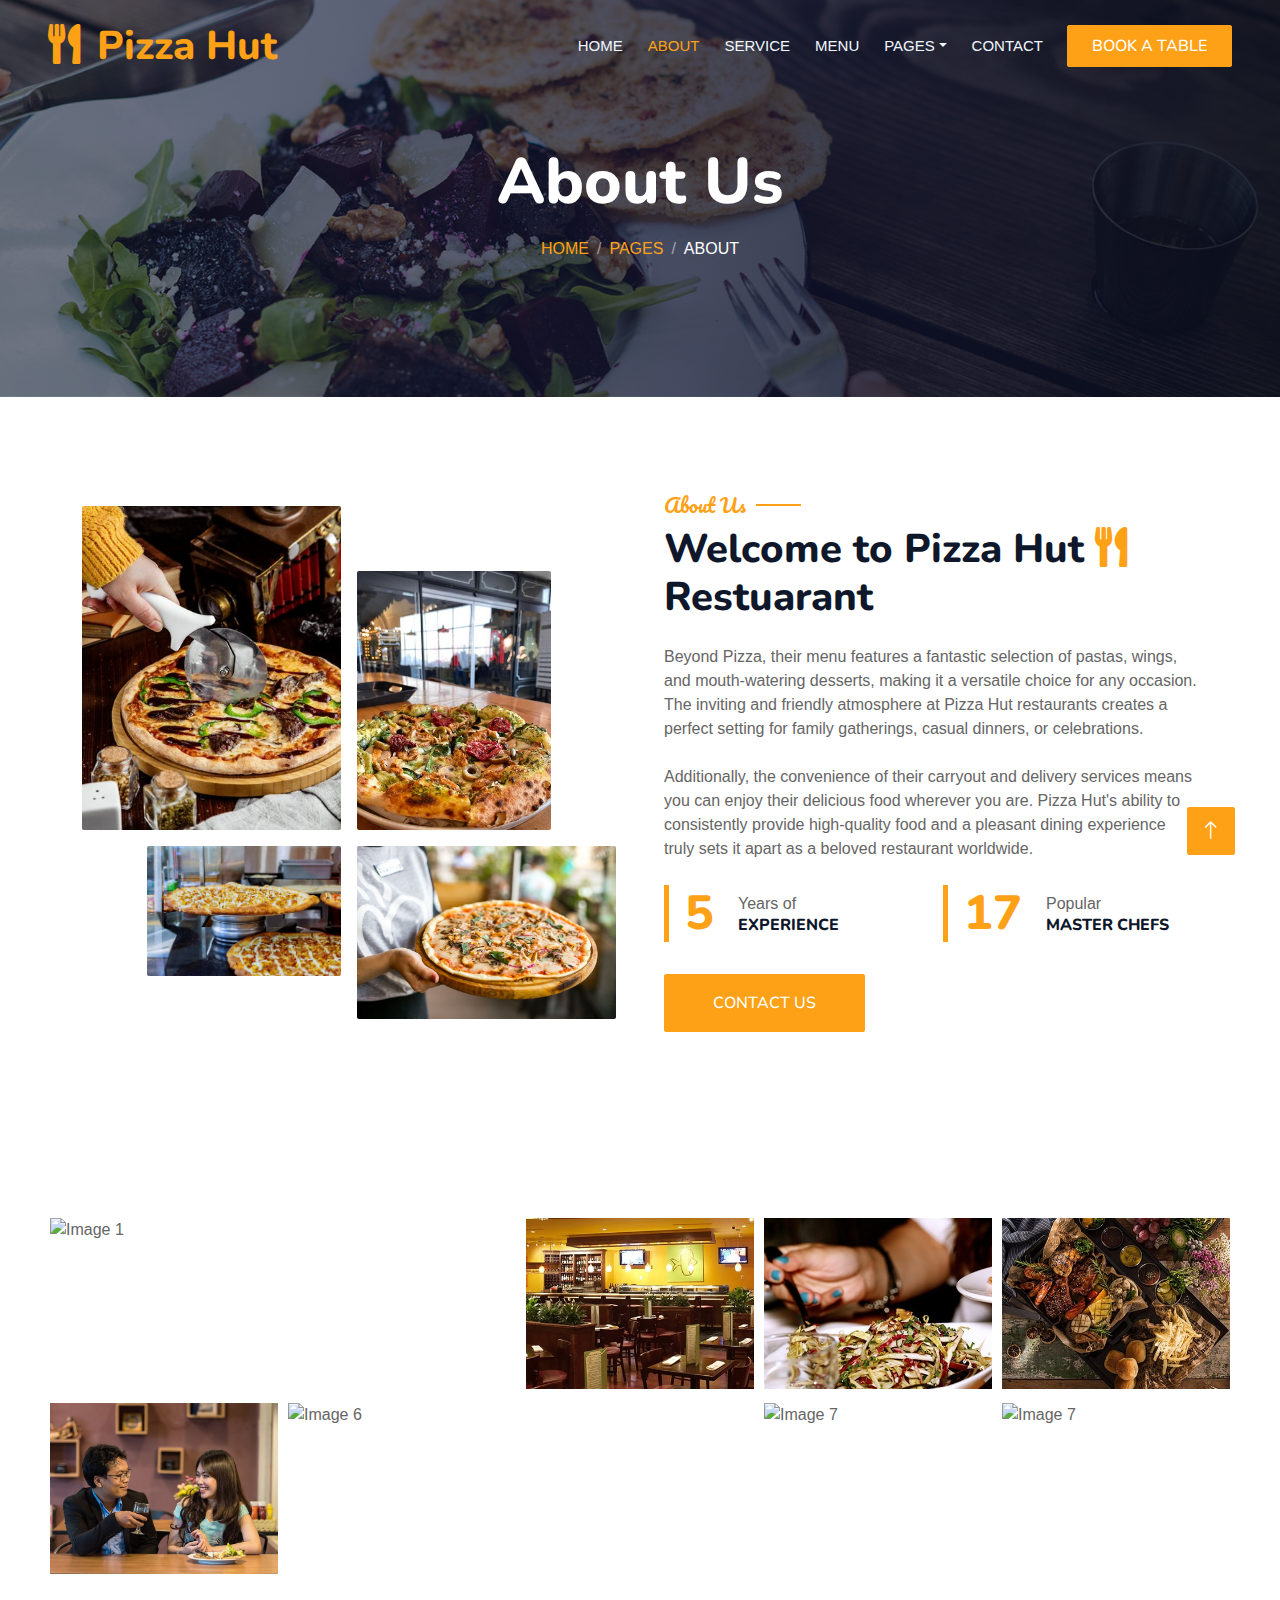
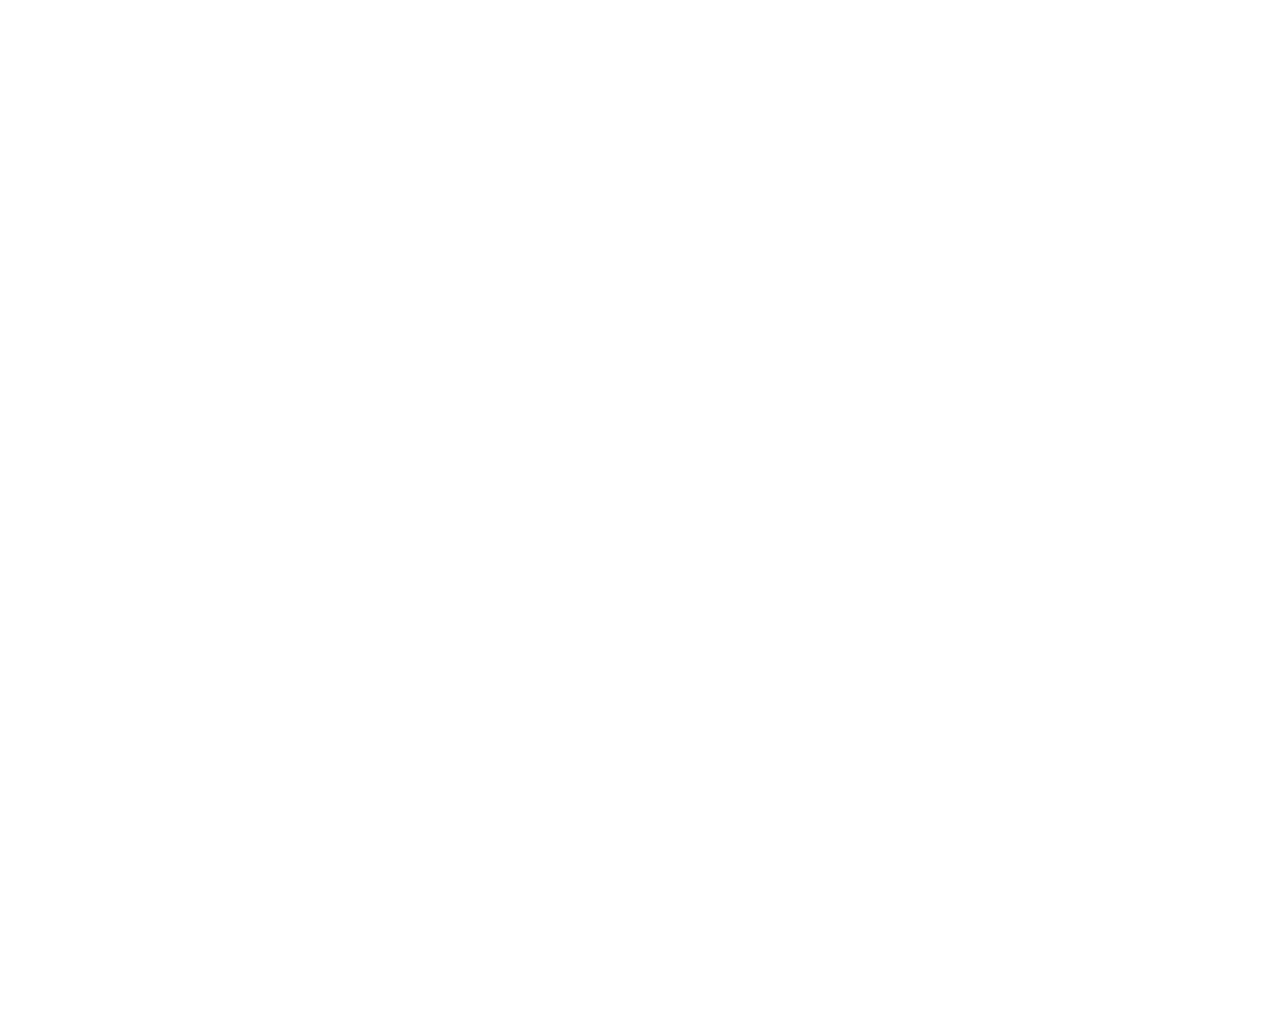
==== commit 75af59cb: "sana" ====
--- a/about.html
+++ b/about.html
@@ -52,7 +52,7 @@
         <div class="container-xxl position-relative p-0">
             <nav class="navbar navbar-expand-lg navbar-dark bg-dark px-4 px-lg-5 py-3 py-lg-0">
                 <a href="" class="navbar-brand p-0">
-                    <img src="img/logo-inverse-198x66.png" alt="Logo">
+                    <h1 class="text-primary m-0"><i class="fa fa-utensils me-3"></i>Pizza Hut</h1>
                 </a>
                 <button class="navbar-toggler" type="button" data-bs-toggle="collapse" data-bs-target="#navbarCollapse">
                     <span class="fa fa-bars"></span>
@@ -116,7 +116,7 @@
                     <div class="col-lg-6">
                         <h5 class="section-title ff-secondary text-start text-primary fw-normal">About Us</h5>
                         <h1 class="mb-4">Welcome to Pizza Hut <i class="fa fa-utensils text-primary me-2"></i>Restuarant</h1>
-                        <p class="mb-4">Beyond Pizza, their Menu features a fantastic selection of Pastas, wings, and mouth-watering desserts, making it a versatile choice for any occasion. The inviting and friendly atmosphere at Pizza Hut restaurants creates a perfect setting for family gatherings, casual dinners, or celebrations.</p>
+                        <p class="mb-4">Beyond Pizza, their menu features a fantastic selection of pastas, wings, and mouth-watering desserts, making it a versatile choice for any occasion. The inviting and friendly atmosphere at Pizza Hut restaurants creates a perfect setting for family gatherings, casual dinners, or celebrations.</p>
                         <p class="mb-4">Additionally, the convenience of their carryout and delivery services means you can enjoy their delicious food wherever you are. Pizza Hut's ability to consistently provide high-quality food and a pleasant dining experience truly sets it apart as a beloved restaurant worldwide.</p>
                         <div class="row g-4 mb-4">
                             <div class="col-sm-6">
@@ -287,7 +287,7 @@
                     <div class="col-lg-3 col-md-6">
                         <h4 class="section-title ff-secondary text-start text-primary fw-normal mb-4">Newsletter</h4>
                         <p>Food is not just fuel; it's an experience, a memory, and a celebration of life.</p>
-                        <p>Good Food is the foundation of genuine happiness.</p>
+                        <p>Good food is the foundation of genuine happiness.</p>
                         
                     </div>
                 </div>
--- a/css/style.css
+++ b/css/style.css
@@ -4,12 +4,6 @@
     --light: #F1F8FF;
     --dark: #0F172B;
 }
-
-
-
-
-
-
 .ff-secondary {
     font-family: 'Pacifico', cursive;
 }
@@ -567,7 +561,8 @@
     width: 100%;
     max-width: 1200px; /* Maximum width for large screens */
     padding: 10px; /* Padding around the gallery */
-    box-sizing: border-box;
+    box-sizing: border-box; 
+    margin: 0 auto; /* Center the gallery */
 }
 .gallery-item {
     position: relative;
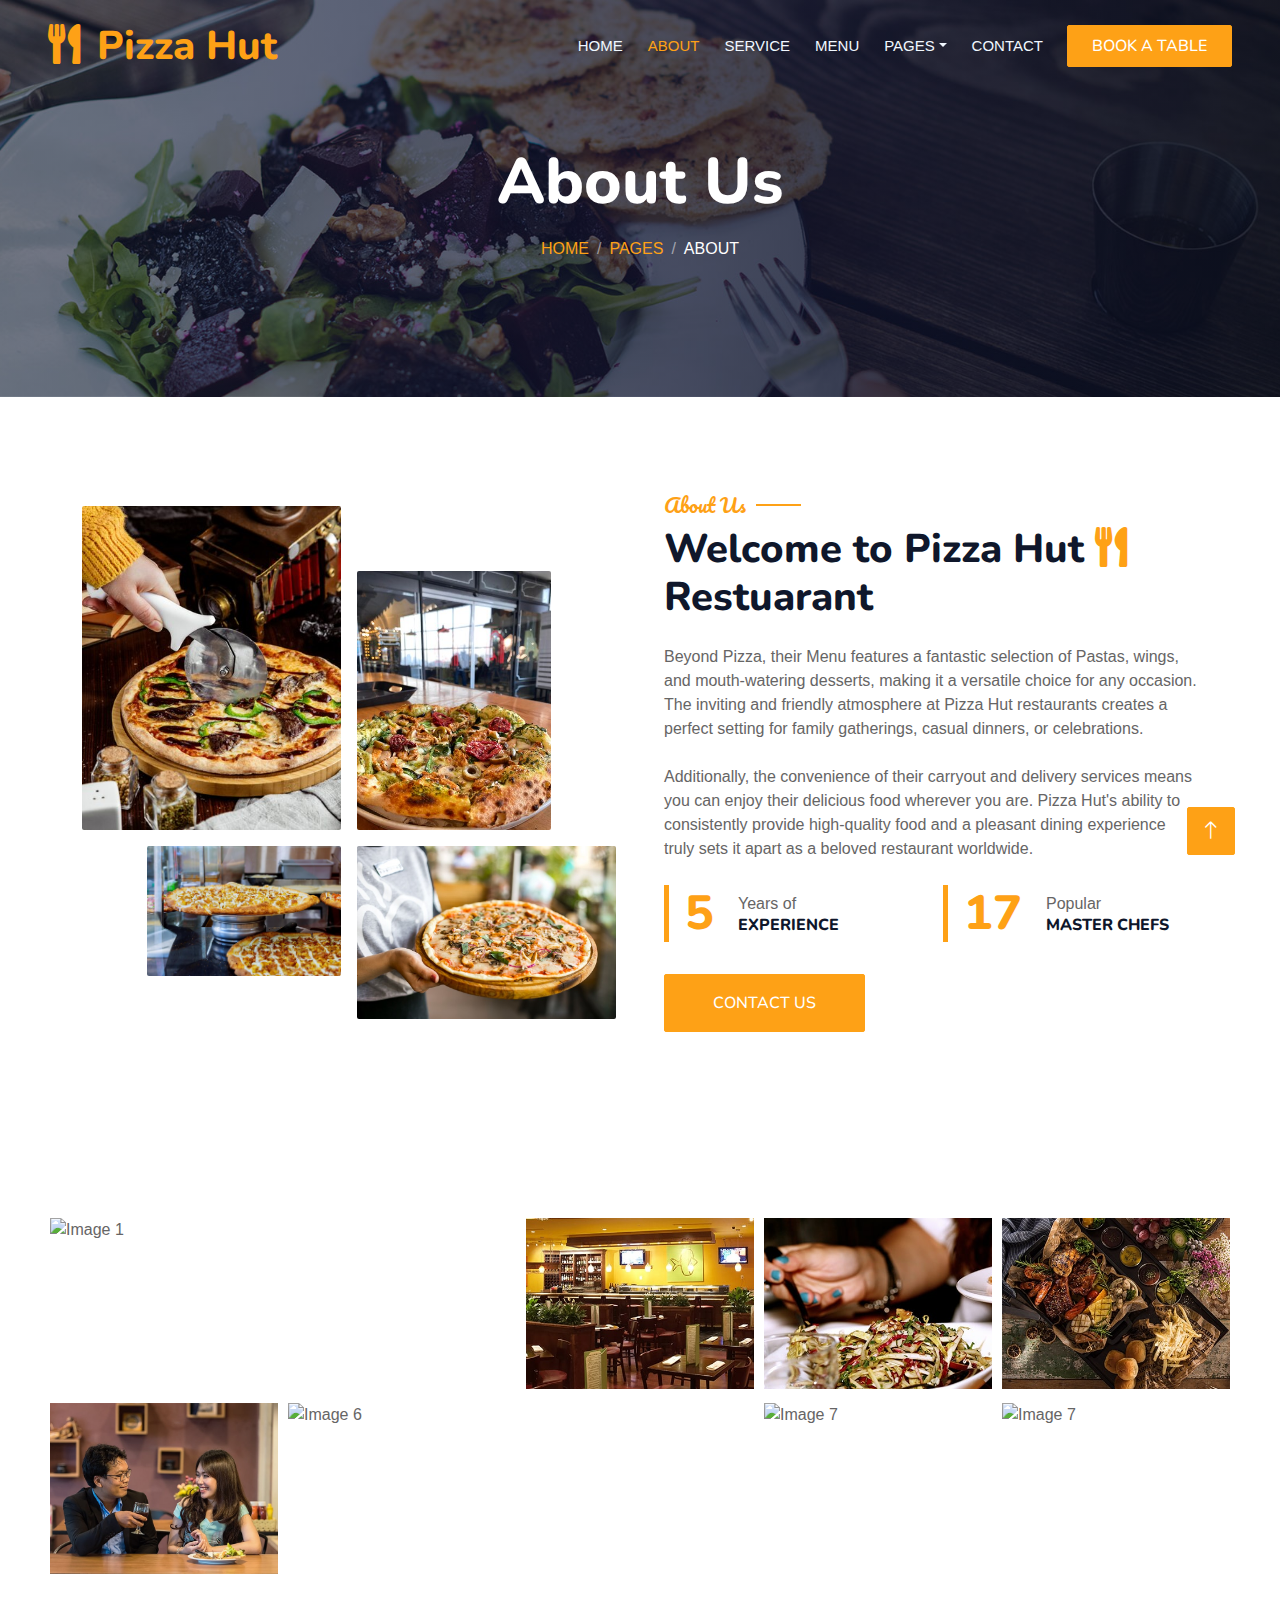
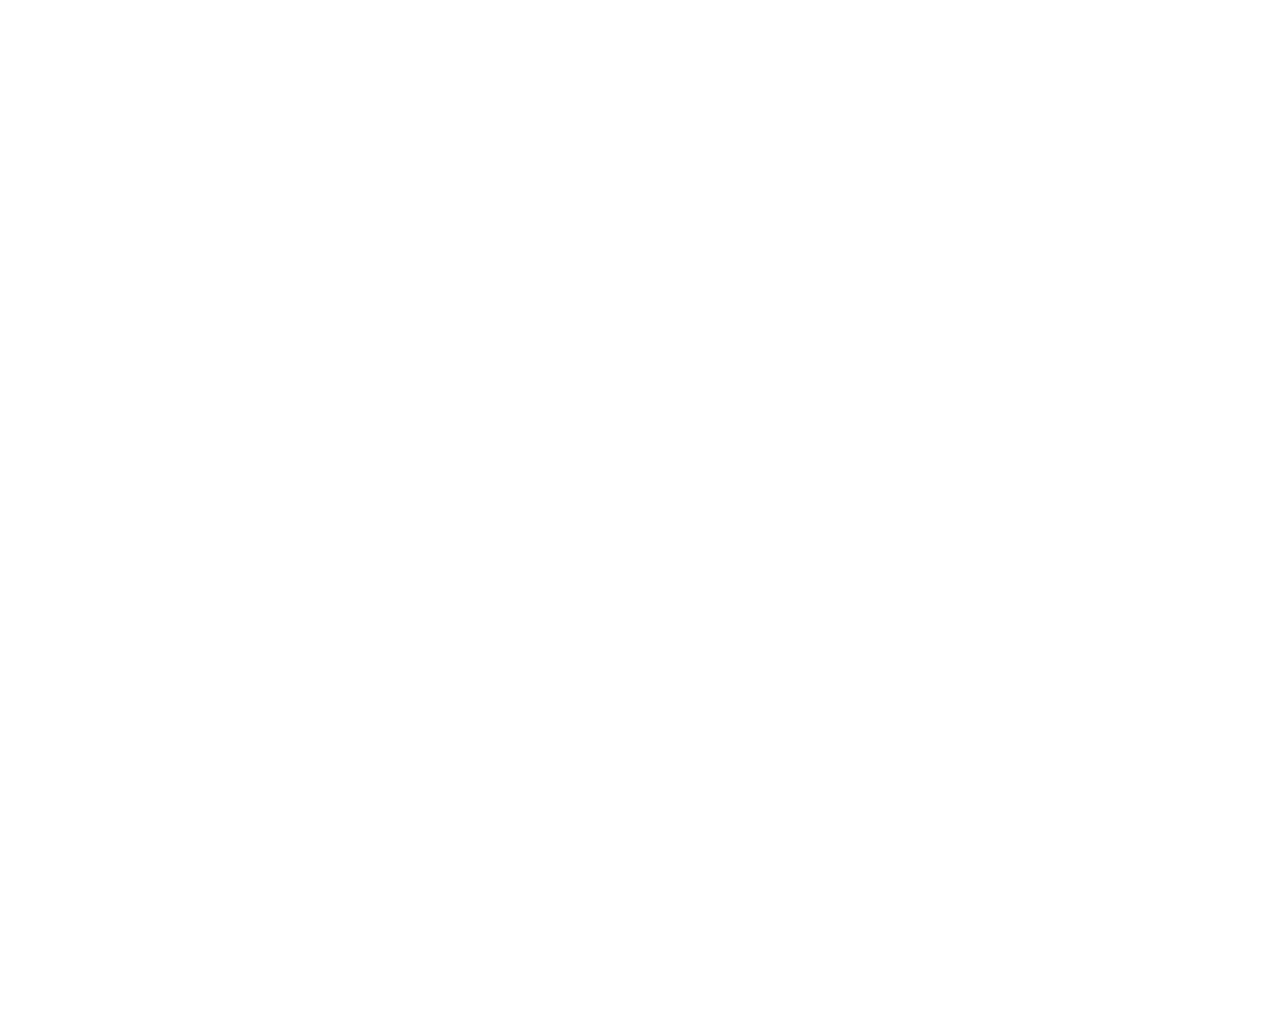
==== commit 56f453a2: "Merge branch 'main' of https://github.com/Sana4367/final-project" ====
--- a/about.html
+++ b/about.html
@@ -116,7 +116,7 @@
                     <div class="col-lg-6">
                         <h5 class="section-title ff-secondary text-start text-primary fw-normal">About Us</h5>
                         <h1 class="mb-4">Welcome to Pizza Hut <i class="fa fa-utensils text-primary me-2"></i>Restuarant</h1>
-                        <p class="mb-4">Beyond Pizza, their menu features a fantastic selection of pastas, wings, and mouth-watering desserts, making it a versatile choice for any occasion. The inviting and friendly atmosphere at Pizza Hut restaurants creates a perfect setting for family gatherings, casual dinners, or celebrations.</p>
+                        <p class="mb-4">Beyond Pizza, their Menu features a fantastic selection of Pastas, wings, and mouth-watering desserts, making it a versatile choice for any occasion. The inviting and friendly atmosphere at Pizza Hut restaurants creates a perfect setting for family gatherings, casual dinners, or celebrations.</p>
                         <p class="mb-4">Additionally, the convenience of their carryout and delivery services means you can enjoy their delicious food wherever you are. Pizza Hut's ability to consistently provide high-quality food and a pleasant dining experience truly sets it apart as a beloved restaurant worldwide.</p>
                         <div class="row g-4 mb-4">
                             <div class="col-sm-6">
@@ -287,7 +287,7 @@
                     <div class="col-lg-3 col-md-6">
                         <h4 class="section-title ff-secondary text-start text-primary fw-normal mb-4">Newsletter</h4>
                         <p>Food is not just fuel; it's an experience, a memory, and a celebration of life.</p>
-                        <p>Good food is the foundation of genuine happiness.</p>
+                        <p>Good Food is the foundation of genuine happiness.</p>
                         
                     </div>
                 </div>
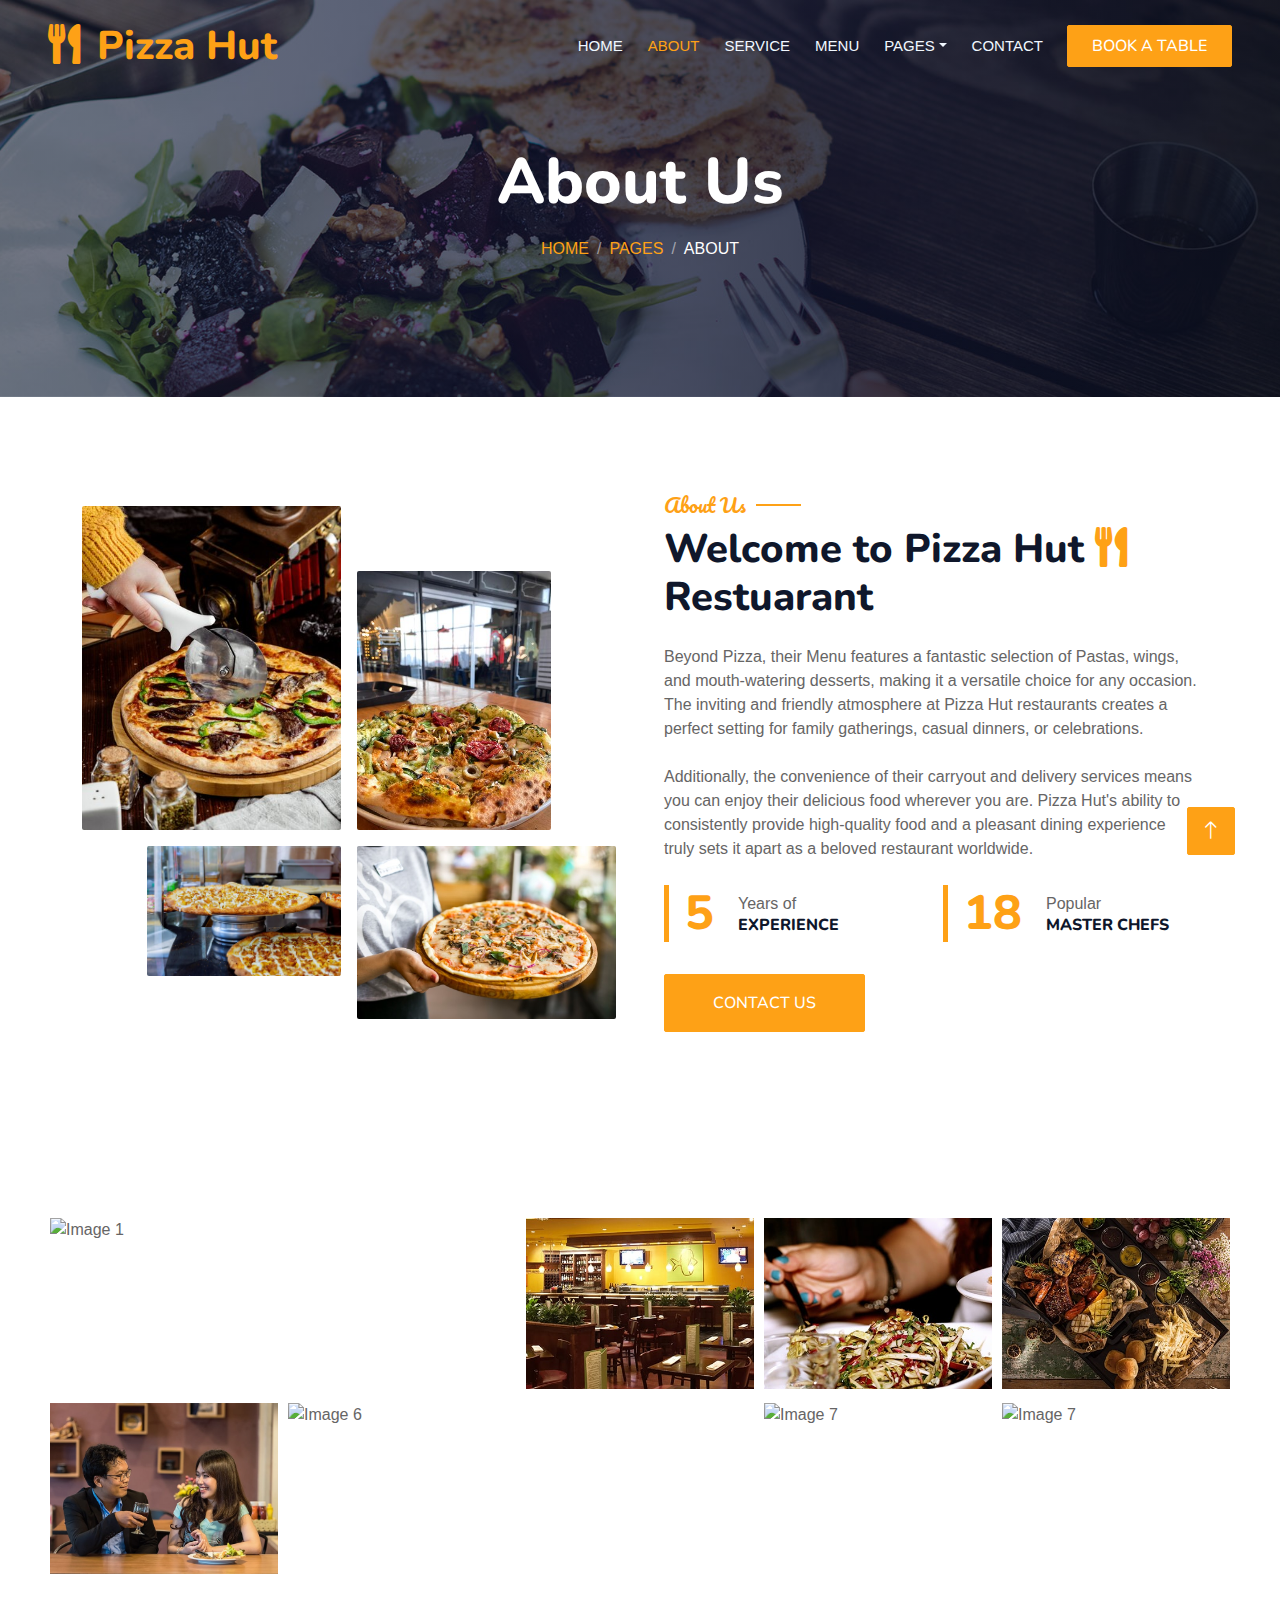
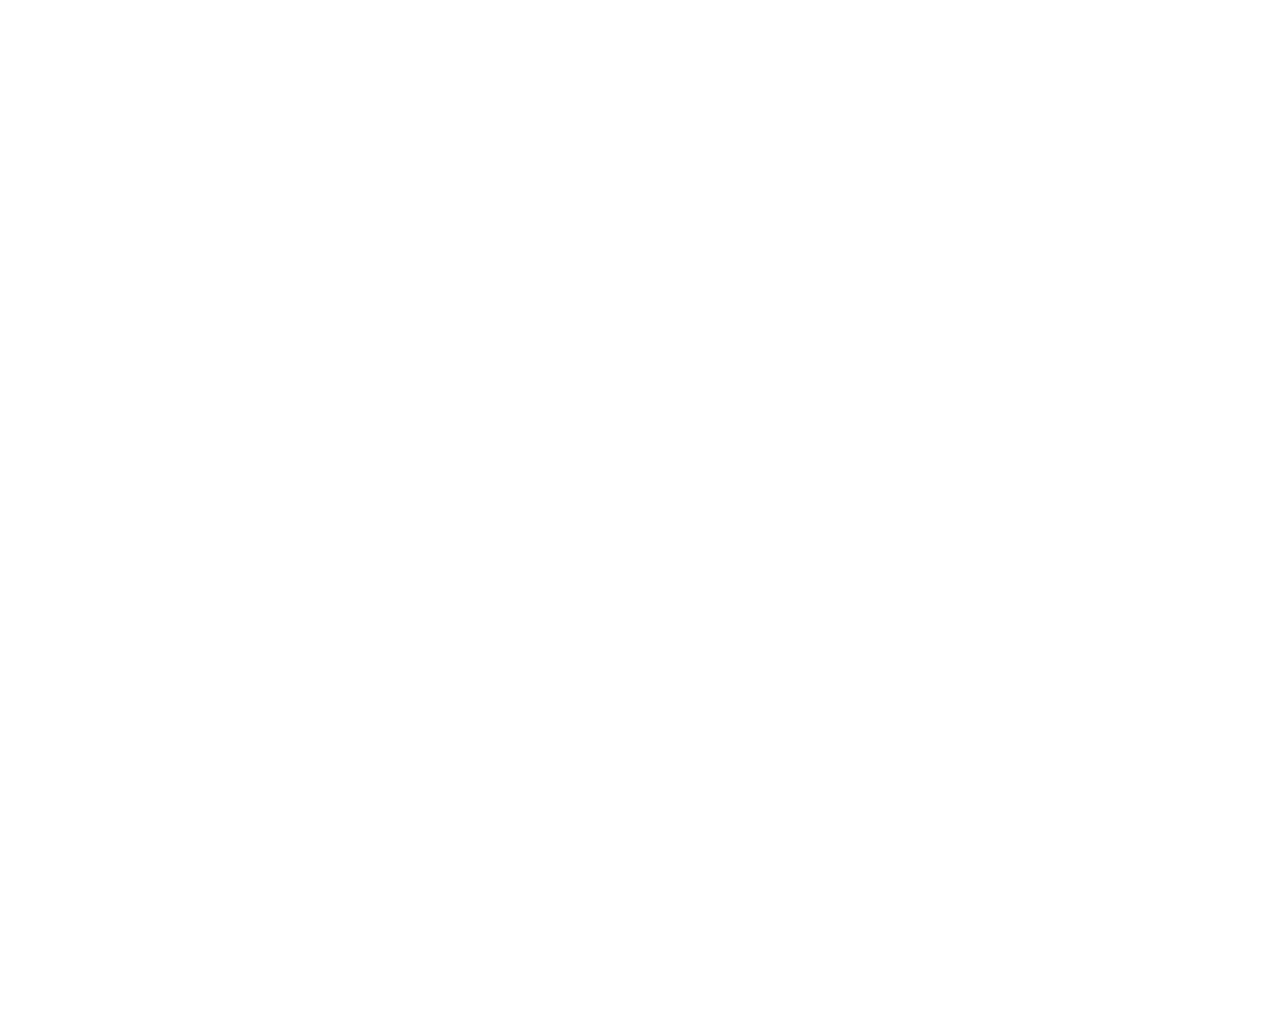
==== commit 3bedab82: "Sana" ====
--- a/about.html
+++ b/about.html
@@ -68,7 +68,7 @@
                             <div class="dropdown-menu m-0">
                                 <a href="booking.html" class="dropdown-item">Booking</a>
                                 <a href="team.html" class="dropdown-item">Our Team</a>
-                                <a href="testimonial.html" class="dropdown-item">Testimonial</a>
+                                <a href="testimonial.html" class="dropdown-item">Testimoniall</a>
                             </div>
                         </div>
                         <a href="contact.html" class="nav-item nav-link">Contact</a>
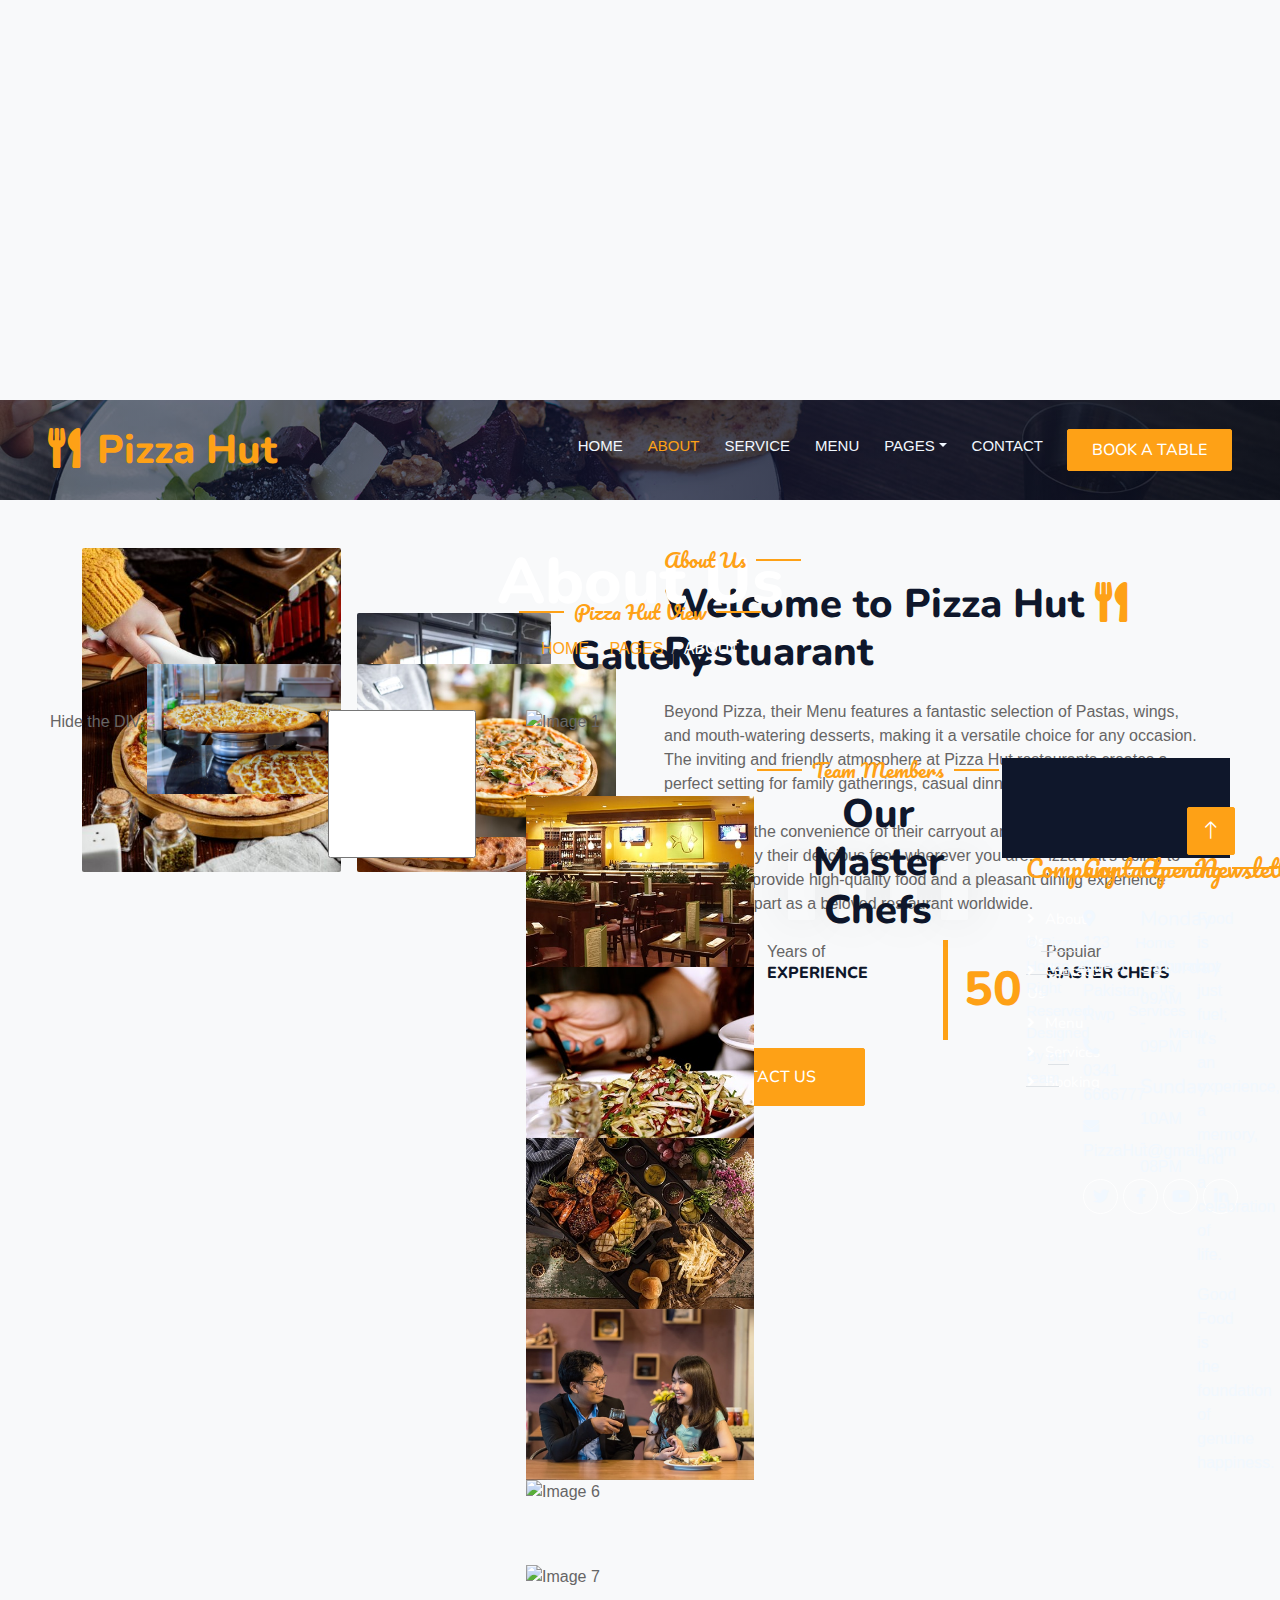
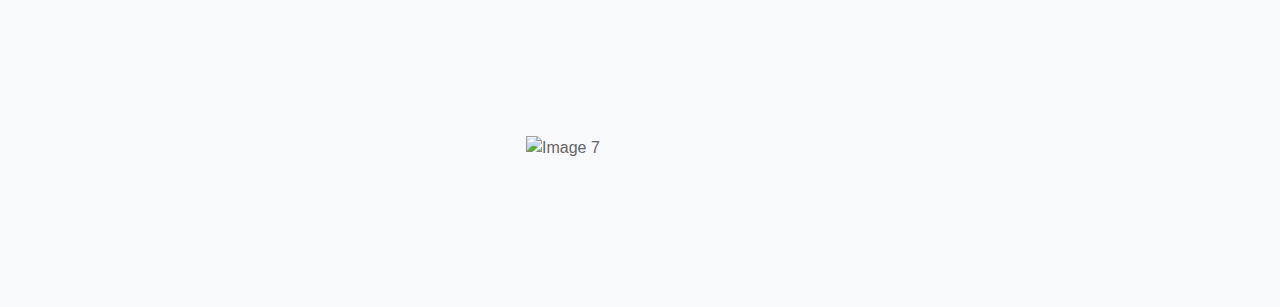
==== commit a56b73d9: "Aliza" ====
--- a/about.html
+++ b/about.html
@@ -144,11 +144,15 @@
             </div>
         </div>
         <!-- About End -->
+        <!-- Gallery -->
         <div class="text-center wow fadeInUp" data-wow-delay="0.1s">
             <h5  class="section-title ff-secondary text-center text-primary fw-normal">Pizza Hut View</h5>
             <h1 class="mb-5">Gallery</h1>
         </div>
- <div class="gallery">
+ <div ng-app="ngAnimate" class="gallery">
+    Hide the DIV: <input type="checkbox" ng-model="myCheck">
+
+<div ng-hide="myCheck">
         <div class="gallery-item large">
             <img src="img/view4.jpg" alt="Image 1">
             <p>pizza view before serving</p>
@@ -182,7 +186,7 @@
             <p>Pizza view after serving</p>
         </div>
     </div>
-        
+        <!-- gallery End -->
         <!-- Team Start -->
         <div class="container-xxl pt-5 pb-3">
             <div class="container">
@@ -331,7 +335,9 @@
     <script src="lib/tempusdominus/js/moment.min.js"></script>
     <script src="lib/tempusdominus/js/moment-timezone.min.js"></script>
     <script src="lib/tempusdominus/js/tempusdominus-bootstrap-4.min.js"></script>
-
+    <script src="https://ajax.googleapis.com/ajax/libs/angularjs/1.6.9/angular.min.js"></script>
+    <script src="https://ajax.googleapis.com/ajax/libs/angularjs/1.6.9/angular-animate.js"></script>
+    
     <!-- Template Javascript -->
     <script src="js/main.js"></script>
 </body>
--- a/css/style.css
+++ b/css/style.css
@@ -204,6 +204,33 @@
 .section-title.text-end::after {
     display: none;
 }
+
+
+
+@keyframes myChange {
+    from {
+        height: 100px;
+    } to {
+        height: 0;
+    }
+  }
+  
+  div {
+    height: 100px;
+    
+  }
+  
+  div.ng-hide {
+    animation: 0.5s myChange;
+  }
+
+
+
+
+
+
+
+
 
 
 /*** Service ***/
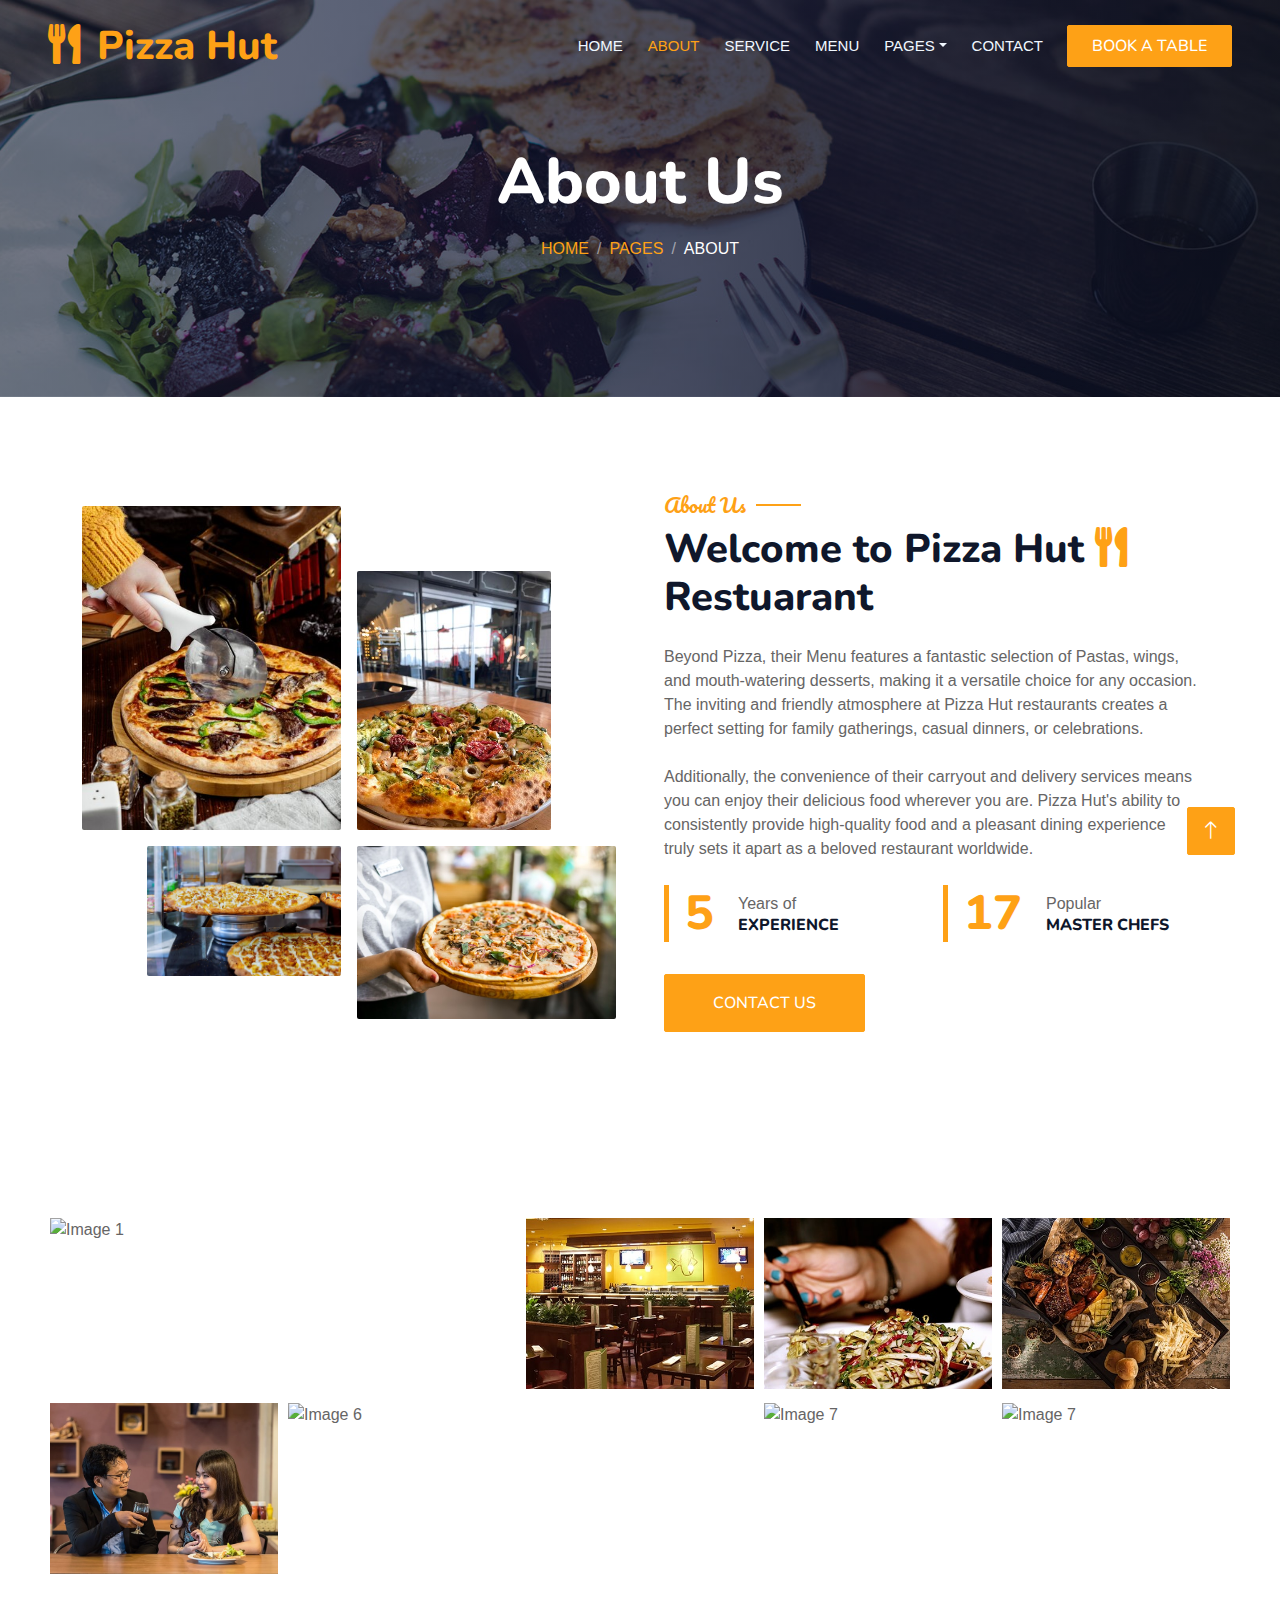
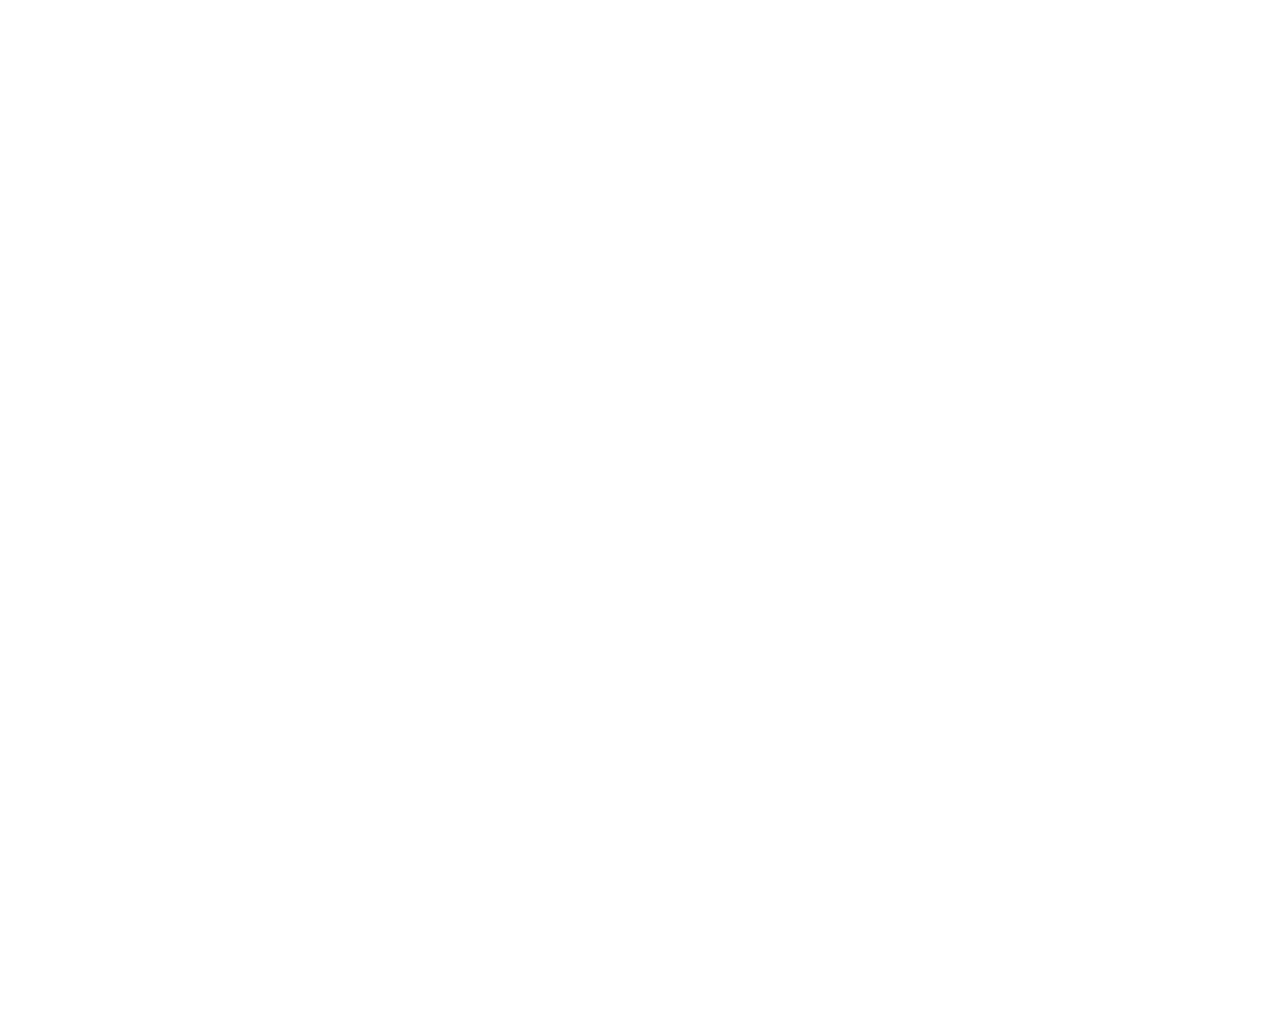
==== commit 60f66761: "Aliza" ====
--- a/about.html
+++ b/about.html
@@ -149,10 +149,8 @@
             <h5  class="section-title ff-secondary text-center text-primary fw-normal">Pizza Hut View</h5>
             <h1 class="mb-5">Gallery</h1>
         </div>
- <div ng-app="ngAnimate" class="gallery">
-    Hide the DIV: <input type="checkbox" ng-model="myCheck">
-
-<div ng-hide="myCheck">
+ <div  class="gallery">
+    
         <div class="gallery-item large">
             <img src="img/view4.jpg" alt="Image 1">
             <p>pizza view before serving</p>
@@ -335,8 +333,7 @@
     <script src="lib/tempusdominus/js/moment.min.js"></script>
     <script src="lib/tempusdominus/js/moment-timezone.min.js"></script>
     <script src="lib/tempusdominus/js/tempusdominus-bootstrap-4.min.js"></script>
-    <script src="https://ajax.googleapis.com/ajax/libs/angularjs/1.6.9/angular.min.js"></script>
-    <script src="https://ajax.googleapis.com/ajax/libs/angularjs/1.6.9/angular-animate.js"></script>
+    
     
     <!-- Template Javascript -->
     <script src="js/main.js"></script>
--- a/css/style.css
+++ b/css/style.css
@@ -207,23 +207,8 @@
 
 
 
-@keyframes myChange {
-    from {
-        height: 100px;
-    } to {
-        height: 0;
-    }
-  }
   
-  div {
-    height: 100px;
-    
-  }
   
-  div.ng-hide {
-    animation: 0.5s myChange;
-  }
-
 
 
 
